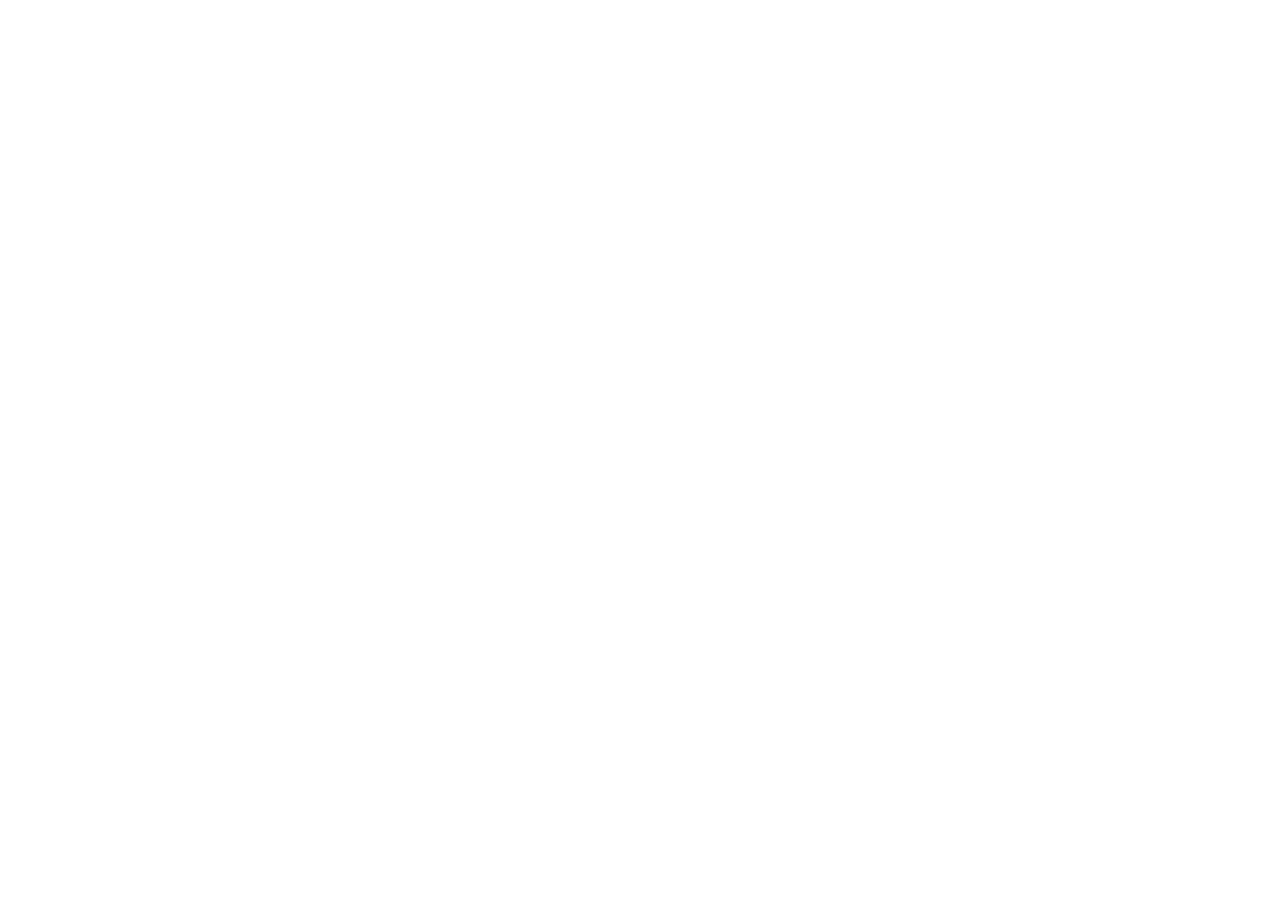
==== about.html @ 09598fe3 "big cleanup changes" ====
<!DOCTYPE html>
<html lang="en" dir="ltr">

<head>
  <meta charset="utf-8">
  <meta name="viewport" content="width=device-width, initial-scale=1.0">
  <meta name="format-detection" content="telephone=no">
  <link href="master.css" rel="stylesheet">
  <script src="https://cdnjs.cloudflare.com/ajax/libs/gsap/3.4.2/gsap.min.js"></script>
  <script src="https://cdnjs.cloudflare.com/ajax/libs/gsap/3.4.2/ScrollTrigger.min.js"></script>
  <script src="https://unpkg.com/@barba/core"></script>
  <script src="app.js" defer></script>
  <title>Excel Academy - About</title>
</head>

<body data-barba="wrapper">
  <header>
    <div id="header-content" class="content">
      <nav id="mobile-nav">
        <div id="mobile-nav-bg"></div>
        <div id="mobile-nav-links">
          <a target="_blank" href="https://www.excelacademyny.com/CDreg/OR_Login.html">
            <div>Parent Login</div>
          </a>
          <a href="index.html">
            <div>Home</div>
          </a>
          <a href="courses.html">
            <div>Courses</div>
          </a>
          <a target="_blank" href="https://www.excelacademyny.com/Calendar.html">
            <div>Calendar</div>
          </a>
          <a href="about.html">
            <div>About</div>
          </a>
          <a href="#contact">
            <div>Contact</div>
          </a>
        </div>
      </nav>
      <a href="index.html" id="logo"><img src="res/logo.svg" alt="Excel Academy logo"></a>
      <nav id="desktop-nav">
        <a class="link" href="index.html">
          <div>Home</div>
        </a>
        <a class="link" href="courses.html">
          <div>Courses</div>
        </a>
        <a class="link" target="_blank" href="https://www.excelacademyny.com/Calendar.html">Calendar</a>
        <a class="link" href="about.html">About</a>
        <a class="link" href="#contact">Contact</a>
        <a target="_blank" href="https://www.excelacademyny.com/CDreg/OR_Login.html" id="login" class="cta-btn">
          <div class="fill-wrapper">
            <div class="fill"></div>
          </div>
          <span class="upper">Parent Login</span>
          <span class="lower">Parent Login</span>
        </a>
      </nav>
      <div id="burger">
        <div id="bar1"></div>
        <div id="bar2"></div>
        <div id="bar3"></div>
      </div>
    </div>
  </header>
  <div class="barba-container" data-barba="container" data-barba-namespace="about">
    <main id="main-about">
      <section id="about">
        <div id="about-content" class="content">
          <h1>About</h1>
          <p>
            The Excel Academy of New York was founded by three parents who
            are passionate about education.
            <br><br>
            We are a modern, dynamic learning center conveniently located
            in Manhasset and Syosset, Long Island. We provide honest advice
            and realistic expectations for each of our students, giving them
            all the necessary tools to succeed. Through our work with current
            in-classroom teachers as well as feedback from students, our
            curriculum continuously adapts to meet and exceed the standards
            set by local school districts. Our teachers are passionate about
            their areas of study and are motivated to challenge students with
            higher-order thinking skills that will help them succeed in and
            beyond the classroom.
            <br><br>
            The staff at Excel Academy is
            here to serve you and help you match the programs offered with
            your children's needs and abilities.
          </p>
          <a href="index.html" class="cta-btn">
            <div class="fill-wrapper">
              <div class="fill"></div>
            </div>
            <span class="upper">Back to home</span>
            <span class="lower">Back to home</span>
          </a>
        </div>
      </section>
    </main>
    <footer>
      <section id="footer-links">
        <div id="footer-links-content" class="content">
          <a class="link" href="courses.html">Courses</a>
          <a class="link" href="#testimonials">Testimonials</a>
          <a class="link" href="#acceptances">Acceptances</a>
          <a class="link" target="_blank" href="https://www.excelacademyny.com/Calendar.html">Calendar</a>
          <a class="link" href="about.html">About</a>
          <a class="link" href="#contact">Contact</a>
        </div>
      </section>
      <section id="contact">
        <div id="contact-content" class="content">
          <div class="manhasset address">
            <p><span>Excel Academy - Manhasset<span></p>
            <p>1447 Northern Boulevard, 2F,<br>Manhasset, NY 11030</p>
          </div>
          <div class="manhasset number">
            <p><span>Tel</span>&nbsp;&nbsp;516-365-8870</p>
            <p><span>Fax</span>&nbsp;516-365-8873</p>
          </div>
          <div class="syosset address">
            <p><span>Excel Academy - Syosset/Jericho<span></p>
            <p>6801 Jericho Turnpike, Suite 210,<br>Syosset, NY 11791</p>
          </div>
          <div class="syosset number">
            <p><span>Tel</span>&nbsp;&nbsp;516-365-8870</p>
            <p><span>Fax</span>&nbsp;516-365-8873</p>
          </div>
          <div class="email">
            <p><span>learn@excelacademyny.com</span></p>
            <p><span>joy@excelacademyny.com</span></p>
            <p><span>michael@excelacademyny.com</span></p>
          </div>
          <div id="footer-logo-wrapper">
            <a href="index.html"><img src="res/logo.svg" alt="Excel Academy logo"></a>
          </div>
        </div>
      </section>
    </footer>
  </div>
</body>

</html>
---- master.css ----
@import url("https://fonts.googleapis.com/css2?family=Merriweather:wght@300;400&family=Raleway:wght@400;600&display=swap");
* {
  margin: 0;
  padding: 0;
  box-sizing: border-box;
}

body {
  /* undone in window.onload js code, so that content only shows
  after javascript has ran. this hides from the user
  the brief flicker in position and opacity that occurs
  before gsap.from() kicks in. */
  opacity: 0;
}

html, body {
  width: 100%;
  height: 100%;
  min-width: 100%;
  min-height: 100%;
  scroll-behavior: smooth;
}

body.mobile-nav-open {
  overflow: hidden;
}

.content {
  width: 80%;
  margin: auto;
  padding: 120px 0;
  max-width: 1000px;
}

.barba-container {
  overflow-x: hidden;
  position: absolute;
  top: 0;
  left: 0;
  width: 100%;
  height: 100%;
  display: flex;
  flex-direction: column;
}
.barba-container main {
  flex-grow: 1;
  display: flex !important;
  flex-direction: column;
}
.barba-container main section, .barba-container main .content {
  display: flex;
  flex-direction: column;
  justify-content: center;
  align-items: center;
  flex-grow: 1;
}

a {
  text-decoration: none;
  color: inherit;
  white-space: nowrap;
}

.cta-group {
  display: flex;
  flex-direction: column;
  align-items: center;
  font-family: "Raleway", sans-serif;
}
.cta-group .enroll-dropdown {
  z-index: 2;
  position: relative;
  /* this special case repeats the .cta-btn:hover code so that the
     enroll button stays filled when hovering dropdown items */
}
.cta-group .enroll-dropdown .location-list {
  position: absolute;
  height: 0;
  overflow: hidden;
  transition: height 100ms ease-out;
}
.cta-group .enroll-dropdown .location {
  color: black;
  background: white;
}
.cta-group .enroll-dropdown .location span {
  margin-left: 12px;
}
.cta-group .enroll-dropdown .location .lower {
  color: white;
}
.cta-group .enroll-dropdown .location.cta-btn {
  justify-content: flex-start;
}
.cta-group .enroll-dropdown.enroll-dropdown-open .location-list {
  height: 350%;
}
.cta-group .enroll-dropdown.enroll-dropdown-open .cta-enroll .fill {
  width: 180%;
  opacity: 1;
}
.cta-group .enroll-dropdown.enroll-dropdown-open .cta-enroll .upper {
  transform: translate(0, -100%);
  opacity: 0;
}
.cta-group .enroll-dropdown.enroll-dropdown-open .cta-enroll .lower {
  transform: translate(0, 0);
  opacity: 1;
}
.cta-group .cta-enroll {
  background: #00B8F2;
  color: white;
}
.cta-group .cta-explore {
  z-index: 1;
  margin-top: 20px;
  display: block;
  font-family: "Raleway", sans-serif;
  color: #00B8F2;
}

.cta-btn {
  position: relative;
  cursor: pointer;
  display: flex;
  user-select: none;
  text-align: center;
  justify-content: center;
  font-family: "Raleway", sans-serif;
  font-size: 16px !important;
  color: white;
  padding: 12px 20px;
}
.cta-btn .fill-wrapper {
  z-index: 0 !important;
  position: absolute;
  top: 0;
  left: 0;
  width: 100%;
  height: 100%;
  overflow: hidden;
}
.cta-btn .fill-wrapper .fill {
  position: absolute;
  left: 50%;
  top: 50%;
  transform: translate(-50%, -50%);
  height: 250%;
  background: #272727;
  width: 0;
  opacity: 0;
  will-change: width, opacity;
  transition: width 200ms ease-out, opacity 200ms ease-out;
}
.cta-btn span {
  display: block !important;
  z-index: 1 !important;
  will-change: transform, opacity;
  transition: transform 200ms ease-out, opacity 200ms ease-out;
}
.cta-btn .lower {
  position: absolute;
  transform: translate(0, 100%);
  opacity: 0;
}

.cta-btn:hover .fill {
  width: 180%;
  opacity: 1;
}
.cta-btn:hover .upper {
  transform: translate(0, -100%);
  opacity: 0;
}
.cta-btn:hover .lower {
  transform: translate(0, 0);
  opacity: 1;
}

.link {
  position: relative;
  font-family: "Raleway", sans-serif;
  font-weight: lighter !important;
}
.link::after {
  position: absolute;
  display: block;
  content: "";
  height: 1px;
  width: 100%;
  background: black;
  margin-top: 2px;
  transform: scaleX(0);
  transform-origin: left;
  opacity: 0;
  will-change: transform, opacity;
  transition: transform 200ms ease-out, opacity 200ms linear;
}

.link:hover::after {
  transform: scaleX(1);
  opacity: 1;
}

h1 {
  font-family: "Raleway", sans-serif;
  font-size: clamp(32px, 5vw, 40px);
  font-weight: bolder;
}

h2 {
  font-family: "Raleway", sans-serif;
  font-weight: lighter;
  font-size: 32px;
}

h3 {
  font-family: "Raleway", sans-serif;
  font-weight: lighter;
  font-size: 28px;
}

p {
  font-family: "Merriweather", serif;
  font-weight: lighter;
  font-size: 16px;
  line-height: 150%;
}

.subtitle {
  font-size: 14px;
  opacity: 0.8;
}

.huge {
  z-index: -1;
  user-select: none;
  position: absolute;
  font-size: 200px;
  top: 0;
  left: 0;
  transform: translateY(-40px);
  opacity: 0.015;
  white-space: nowrap;
}

header {
  position: fixed;
  z-index: 99;
  width: 100%;
  background: #272727;
}
header #header-content {
  width: 80%;
  max-width: 1800px;
  padding: 15px 0 !important;
  display: flex;
  justify-content: space-between;
  align-items: center;
}
header #logo img {
  user-select: none;
  width: 80%;
}
header nav#desktop-nav {
  display: none;
}
header #login {
  display: none;
}
header #burger {
  z-index: 100;
  user-select: none;
  width: 25px;
  max-width: 30px;
  min-width: 25px;
  justify-self: flex-end;
  cursor: pointer;
}
header #burger div {
  display: block;
  background: white;
  width: 25px;
  height: 2px;
  will-change: transform;
}
header #burger div:nth-child(1) {
  transform: translate(0, -300%);
}
header #burger div:nth-child(3) {
  transform: translate(0, 300%);
}
header nav#mobile-nav {
  display: none;
  user-select: none;
  position: fixed;
  top: 0;
  left: 0;
  z-index: 99;
  width: 100%;
  height: 100%;
  min-width: 100%;
  min-height: 100%;
}
header nav#mobile-nav #mobile-nav-bg {
  opacity: 0;
  z-index: -1;
  position: absolute;
  width: 100%;
  height: 100%;
  min-width: 100%;
  min-height: 100%;
  background: #272727;
}
header nav#mobile-nav #mobile-nav-links {
  position: absolute;
  top: 50%;
  left: 50%;
  transform: translate(-50%, -50%);
  height: 60%;
  min-height: 350px;
  overflow: scroll;
  display: flex;
  flex-direction: column;
  justify-content: space-between;
  align-items: flex-end;
}
header nav#mobile-nav #mobile-nav-links a {
  position: relative;
  color: white;
  font-size: 50px;
  font-family: "Raleway", sans-serif;
  font-weight: lighter;
  overflow: hidden;
  height: max-content;
}
header nav#mobile-nav #mobile-nav-links a div {
  will-change: transform;
  transform: translate(0, 100%);
}

main {
  width: 100%;
  min-width: 100%;
  max-width: 100%;
}
main .leaves {
  display: none;
  user-select: none;
}

main#main-home section#home {
  max-height: 1000px;
  position: relative;
}
main#main-home section#home #home-content {
  padding-top: 180px;
}
main#main-home section#home #video-wrapper {
  z-index: -1;
  position: absolute;
  top: 0;
  left: 0;
  height: 100%;
  width: 100%;
  overflow: hidden;
}
main#main-home section#home #video-wrapper video {
  position: relative;
  min-height: 100%;
  min-width: 100%;
  transform: translate(-40%, 0);
}
main#main-home section#home #cta {
  display: flex;
  flex-direction: column;
  justify-content: center;
  align-items: flex-start;
  width: 100%;
  margin: auto;
  max-width: 500px;
}
main#main-home section#home #cta h1 {
  color: white;
  margin-bottom: 40px;
  will-change: transform, opacity;
}
main#main-home section#home #cta p {
  font-size: 15px;
  color: white;
  margin-bottom: 50px;
  max-width: 370px;
  will-change: transform, opacity;
}
main#main-home section#home #cta .cta-group {
  align-items: flex-start;
}
main#main-home section#home #cta .cta-group .cta-explore {
  margin-left: 18px;
}
main#main-home section#acceptances {
  position: relative;
  background-position: center;
  background-size: contain;
  background-repeat: no-repeat;
}
main#main-home section#acceptances #acceptances-content {
  display: flex;
  flex-direction: column;
  align-items: center;
  padding-bottom: 80px;
}
main#main-home section#acceptances h2, main#main-home section#acceptances p {
  text-align: center;
}
main#main-home section#acceptances #school-grid {
  margin-top: 50px;
  display: grid;
  grid-template-rows: repeat(4, 1fr);
  grid-template-columns: 1fr;
  width: 100%;
  max-width: 350px;
  height: 800px;
  justify-items: center;
  align-items: center;
}
main#main-home section#acceptances #school-grid .school {
  display: flex;
  width: 80%;
  height: 80%;
  max-width: 350px;
  max-height: 150px;
  position: relative;
}
main#main-home section#acceptances #school-grid .school .front, main#main-home section#acceptances #school-grid .school .back {
  will-change: opacity, transform;
  position: absolute;
  width: 100%;
  height: 100%;
}
main#main-home section#acceptances #school-grid .school .front {
  transform: translate(5px, 5px);
  color: white;
  text-align: center;
  display: flex;
  flex-direction: column;
  justify-content: center;
}
main#main-home section#acceptances #school-grid .school .front .school-name {
  font-family: "Merriweather", serif;
  font-size: 20px;
}
main#main-home section#acceptances #school-grid .school .front .school-count {
  font-family: "Raleway", sans-serif;
  font-size: 40px;
  margin: 5px 0;
}
main#main-home section#acceptances #school-grid .school .front p {
  font-size: 12px;
}
main#main-home section#acceptances #school-grid .school .back {
  transform: translate(-5px, -5px);
}
main#main-home section#acceptances #school-grid .school:nth-child(1) .front {
  background: #A51C30;
}
main#main-home section#acceptances #school-grid .school:nth-child(1) .back {
  border: 2px solid #A51C30;
}
main#main-home section#acceptances #school-grid .school:nth-child(2) .front {
  background: #8BB3DA;
}
main#main-home section#acceptances #school-grid .school:nth-child(2) .back {
  border: 2px solid #8BB3DA;
}
main#main-home section#acceptances #school-grid .school:nth-child(3) .front {
  background: #B31B1B;
}
main#main-home section#acceptances #school-grid .school:nth-child(3) .back {
  border: 2px solid #B31B1B;
}
main#main-home section#acceptances #school-grid .school:nth-child(4) .front {
  background: #54301A;
}
main#main-home section#acceptances #school-grid .school:nth-child(4) .back {
  border: 2px solid #54301A;
}
main#main-home section#acceptances #school-grid .school:nth-child(5) .front {
  background: #B00836;
}
main#main-home section#acceptances #school-grid .school:nth-child(5) .back {
  border: 2px solid #B00836;
}
main#main-home section#acceptances #school-grid .school:nth-child(6) .front {
  background: #00205B;
}
main#main-home section#acceptances #school-grid .school:nth-child(6) .back {
  border: 2px solid #00205B;
}
main#main-home section#acceptances #school-grid .school:nth-child(7) .front {
  background: #A80532;
}
main#main-home section#acceptances #school-grid .school:nth-child(7) .back {
  border: 2px solid #A80532;
}
main#main-home section#acceptances #school-grid .school:nth-child(8) .front {
  background: #00356B;
}
main#main-home section#acceptances #school-grid .school:nth-child(8) .back {
  border: 2px solid #00356B;
}
main#main-home section#acceptances #school-grid .school:nth-child(n+4):nth-child(-n+8) {
  display: none;
}
main#main-home section#acceptances #school-grid #cta-acceptances {
  padding: 20px 30px;
  background: #272727;
  border: 2px solid #272727;
}
main#main-home section#acceptances #school-grid #cta-acceptances #cap {
  position: absolute;
  top: 0;
  right: 0;
  transform: translate(55%, -45%);
  width: 45%;
}
main#main-home section#acceptances #school-grid #cta-acceptances #diploma {
  position: absolute;
  bottom: 0;
  left: 0;
  transform: translate(-35%, 30%);
  width: 50%;
}
main#main-home section#acceptances #school-grid #cta-acceptances .fill {
  background: white;
}
main#main-home section#acceptances #school-grid #cta-acceptances .lower {
  color: black;
}
main#main-home section#testimonials {
  position: relative;
  background: #145196;
}
main#main-home section#testimonials .huge {
  color: white;
  z-index: 0;
  opacity: 0.03;
  transform: translateY(0);
}
main#main-home section#testimonials #testimonials-content {
  display: flex;
  flex-direction: column;
  align-items: center;
}
main#main-home section#testimonials #testimonials-content #testimonials-title {
  z-index: 1;
  color: white;
  display: flex;
  flex-direction: column;
  align-items: center;
  margin-bottom: 50px;
}
main#main-home section#testimonials #testimonials-content .testimonials {
  display: flex;
  flex-direction: column;
}
main#main-home section#testimonials #testimonials-content .testimonials .testimonial-box {
  will-change: opacity;
  padding: 30px;
  margin-top: 30px;
  max-width: 375px;
}
main#main-home section#testimonials #testimonials-content .testimonials .testimonial-box .pfp-name {
  margin-bottom: 20px;
  font-size: 22px;
  text-align: center;
  font-family: "Raleway", sans-serif;
}
main#main-home section#testimonials #testimonials-content .testimonials .testimonial-box p {
  text-align: left;
}
main#main-home section#testimonials #testimonials-content .testimonials .testimonial-box:nth-child(odd) {
  background: #272727;
  color: white;
}
main#main-home section#testimonials #testimonials-content .testimonials .testimonial-box:nth-child(odd) p span {
  color: #00B8F2;
  font-weight: bold;
}
main#main-home section#testimonials #testimonials-content .testimonials .testimonial-box:nth-child(even) {
  color: black;
  background: white;
}
main#main-home section#testimonials #testimonials-content .testimonials .testimonial-box:nth-child(even) p span {
  color: #145196;
  font-weight: bold;
}
main#main-home section#testimonials #testimonials-content .testimonials p {
  text-align: center;
}
main#main-home section#testimonials #testimonials-content #cta-testimonials {
  padding: 20px 30px;
  margin-top: 80px;
  color: black;
  background: white;
}
main#main-home section#testimonials #testimonials-content #cta-testimonials #branch {
  position: absolute;
  width: 30%;
  top: 0;
  left: 0;
  transform: translate(-60%, 0);
}
main#main-home section#testimonials #testimonials-content #cta-testimonials #paper {
  position: absolute;
  width: 30%;
  bottom: 0;
  right: 0;
  transform: translate(55%, 40%);
}
main#main-home section#testimonials #testimonials-content #cta-testimonials .lower {
  color: white;
}
main#main-home section#ready {
  position: relative;
  background: #fff;
}
main#main-home section#ready img {
  display: none;
}
main#main-home section#ready #ready-content {
  text-align: center;
}
main#main-home section#ready #ready-content .title {
  position: relative;
}
main#main-home section#ready #ready-content .title #underline {
  content: "";
  display: block;
  position: absolute;
  width: 100%;
  transform-origin: left;
  transform: scaleX(0);
  height: 3px;
  background: black;
}
main#main-home section#ready #ready-content .cta-group {
  margin-top: 50px;
}
main#main-home section#ready #ready-content .cta-enroll {
  background: #145196;
}
main#main-home section#ready #ready-content .location {
  border: 1px solid black;
}
main#main-home section#ready #ready-content .cta-explore {
  color: #145196;
}
main#main-home section#ready #ready-content .link::after {
  background: #145196;
}

main#main-courses .content > div:nth-child(1) {
  margin-bottom: 120px;
}
main#main-courses .categories-container {
  display: flex;
  flex-direction: column;
}
main#main-courses .category {
  margin-bottom: 80px;
  width: fit-content;
}
main#main-courses .category-title {
  margin-bottom: 30px;
}
main#main-courses .category-title-text {
  font-weight: bolder;
}
main#main-courses li {
  list-style-type: none;
  margin-top: 20px;
  font-family: Merriweather, sans-serif;
  font-weight: lighter;
  font-size: 18px;
}
main#main-courses li a {
  text-decoration: underline;
}
main#main-courses section#courses-ready {
  position: relative;
  background: #145196;
}
main#main-courses section#courses-ready img {
  display: none;
}
main#main-courses section#courses-ready #ready-content {
  display: flex;
  text-align: center;
  padding-top: 180px;
}
main#main-courses section#courses-ready #ready-content .title {
  position: relative;
  color: white;
}
main#main-courses section#courses-ready #ready-content .title #underline {
  content: "";
  display: block;
  position: absolute;
  width: 100%;
  transform-origin: left;
  transform: scaleX(0);
  height: 3px;
  background: white;
}
main#main-courses section#courses-ready #ready-content .subtitle {
  margin-top: 10px;
}
main#main-courses section#courses-ready #ready-content .cta-group {
  margin-top: 50px;
}
main#main-courses section#courses-ready #ready-content .location {
  border: 1px solid black;
}
main#main-courses section#courses-ready #ready-content .cta-explore {
  color: #00B8F2;
}
main#main-courses section#courses-ready #ready-content .link::after {
  background: #00B8F2;
}
main#main-courses section#enrichment {
  background: white;
}
main#main-courses section#enrichment #enrichment-content {
  align-items: flex-start;
  color: #145196;
}
main#main-courses section#fundamentals {
  background: #145196;
  color: white;
}
main#main-courses section#fundamentals #fundamentals-content {
  align-items: flex-start;
}
main#main-courses section#fundamentals .cta-btn {
  margin-top: 80px;
  background: white;
}
main#main-courses section#fundamentals .fill {
  background: #272727;
}
main#main-courses section#fundamentals .upper {
  color: black;
}
main#main-courses section#fundamentals .lower {
  color: white;
}

main#main-about #about-content {
  width: 70%;
  max-width: 600px;
  padding-top: 180px;
  padding-bottom: 120px;
  display: flex;
  flex-direction: column;
  align-items: center;
}
main#main-about #about-content h1 {
  text-align: center;
  margin-bottom: 120px;
}
main#main-about #about-content .cta-btn {
  margin-top: 120px;
  background: #272727;
  border: 2px solid #272727;
}
main#main-about #about-content .cta-btn .fill {
  background: white;
}
main#main-about #about-content .lower {
  color: black;
}

footer section#footer-links {
  background: #073062;
  display: flex;
  justify-content: center;
}
footer section#footer-links #footer-links-content {
  padding: 20px 0;
  display: grid;
  grid-template-columns: repeat(3, 1fr);
  justify-items: center;
}
footer section#footer-links #footer-links-content .link {
  width: fit-content;
  font-size: 16px;
  margin: 10px auto;
  font-family: "Raleway", sans-serif;
  font-weight: lighter;
  color: white;
}
footer section#footer-links #footer-links-content .link::after {
  background: white;
}
footer section#contact {
  display: flex;
  justify-content: center;
  background: #032246;
}
footer section#contact #contact-content {
  padding: 40px 0;
  display: grid;
  grid-template-columns: 1fr;
  justify-items: center;
  grid-gap: 20px;
}
footer section#contact #contact-content > div {
  display: flex;
  flex-direction: column;
  align-items: center;
  width: fit-content;
}
footer section#contact #contact-content > div p {
  text-align: center;
  font-family: "Raleway", sans-serif;
  color: #b6b6b6;
}
footer section#contact #contact-content > div p span {
  color: #fff;
  font-weight: bolder;
}
footer section#contact #contact-content .number {
  margin-bottom: 50px;
}
footer section#contact #contact-content a {
  display: flex;
  justify-content: center;
  margin-top: 50px;
}

@media only screen and (min-width: 600px) {
  #main-courses #enrichment .content, #main-courses #fundamentals .content {
    align-items: center !important;
  }
  #main-courses .categories-container {
    display: grid !important;
    grid-template-columns: 1fr 1fr;
    grid-template-rows: 1fr 1fr;
    grid-auto-flow: column;
    grid-gap: 30px;
  }
}
@media only screen and (min-width: 768px) {
  main#main-home section#acceptances #school-grid {
    min-width: 650px;
    grid-template-rows: repeat(3, 1fr) !important;
    grid-template-columns: repeat(2, 1fr) !important;
  }
  main#main-home section#acceptances .school:nth-child(4) {
    display: block !important;
  }
  main#main-home section#acceptances .school:nth-child(5) {
    display: block !important;
  }
}
@media only screen and (min-width: 850px) {
  main#main-courses .categories-container {
    display: flex !important;
    flex-direction: row !important;
    justify-content: space-between;
    width: 100%;
  }
  main#main-courses .title, main#main-courses .subtitle {
    text-align: center;
  }
}
@media only screen and (min-width: 992px) {
  .leaves {
    display: block !important;
    z-index: 0;
    opacity: 0.7;
    width: 10%;
    position: absolute;
    height: 80%;
    left: 2%;
    top: 50%;
    transform: translate(0, -50%);
  }

  p {
    font-size: 16px;
  }

  h1 {
    white-space: nowrap;
    font-size: 40px !important;
  }

  .cta-group {
    flex-direction: row;
    align-items: center !important;
  }
  .cta-group .cta-explore {
    margin-top: 0;
    margin-left: 40px;
  }
  .cta-group .cta-explore::after {
    background: #00B8F2;
  }

  header #mobile-nav, header #burger {
    display: none;
  }
  header nav#desktop-nav {
    display: flex;
    align-items: center;
    justify-self: flex-end;
    width: fit-content;
  }
  header nav#desktop-nav .link {
    font-size: 16px;
    font-family: "Raleway", sans-serif;
    color: white;
    margin-right: 20px;
  }
  header nav#desktop-nav .link::after {
    background: white;
  }
  header #logo img {
    width: 90%;
  }
  header #login {
    display: flex;
    flex-direction: row;
    color: black;
    justify-content: center;
    justify-self: flex-end;
    align-items: center;
    background: #00B8F2;
    color: white;
    width: 100%;
    font-size: 100%;
    font-size: 20px;
  }
  header #login .fill {
    background: white;
  }
  header #login .lower {
    color: black;
  }

  main#main-home section#home {
    overflow: hidden;
    background: none;
    display: flex;
    align-items: center;
    height: 80vh;
  }
  main#main-home section#home #video-wrapper video {
    transform: translate(0, 0);
  }
  main#main-home section#home #home-content {
    display: grid;
    grid-template-columns: repeat(12, 1fr);
    grid-template-rows: 1fr;
    grid-column-gap: 12px;
    align-content: center;
  }
  main#main-home section#home #home-content #cta {
    grid-column: 1/7;
    align-items: flex-start;
    text-align: left;
  }
  main#main-home section#home #home-content #home-svg {
    display: block;
    margin: 0 !important;
    position: static;
    transform: translate(0, 10px);
    align-self: center;
    min-width: 350px;
    max-width: 450px;
    width: 100%;
    grid-column: 8/-1;
  }
  main#main-home section#home #home-content #home-svg #phone-svg {
    display: block;
    opacity: 0;
    width: 50%;
    max-width: 175px;
    min-width: 100px;
    z-index: -1;
    position: absolute;
    transform: translate(-40%, -10%);
    animation: phoneIn 800ms 300ms ease-out forwards;
  }
  main#main-home section#home #home-content #home-svg #reading-svg {
    display: block;
    opacity: 0;
    transform: translate(40%, 0);
    width: 100%;
    max-width: 350px;
    min-width: 200px;
    animation: readingIn 800ms 300ms ease-out forwards;
  }
  main#main-home section#acceptances #school-grid {
    min-width: 100%;
    grid-template-rows: repeat(3, 1fr) !important;
    grid-template-columns: repeat(3, 1fr) !important;
  }
  main#main-home section#acceptances #school-grid .school:nth-child(n+4):nth-child(-n+8) {
    display: block;
  }
  main#main-home section#testimonials .testimonials .testimonial-box {
    max-width: 600px !important;
  }
  main#main-home section#testimonials .testimonials .testimonial-box:nth-child(1) {
    transform: translate(-20%, 0);
  }
  main#main-home section#testimonials .testimonials .testimonial-box:nth-child(2) {
    transform: translate(0);
  }
  main#main-home section#testimonials .testimonials .testimonial-box:nth-child(3) {
    transform: translate(20%, 0);
  }
  main#main-home section#ready img {
    display: block !important;
    user-select: none;
    position: absolute;
    left: 20px;
    bottom: 20px;
    width: 25%;
    max-width: 350px;
  }

  footer section#footer-links #footer-links-content {
    max-width: 1000px;
    display: flex !important;
    justify-content: space-between;
    grid-gap: 20px;
  }
  footer section#footer-links #footer-links-content a {
    margin: 0 !important;
  }
  footer section#contact #contact-content {
    max-width: 1000px;
    grid-template-columns: repeat(3, 1fr) !important;
    grid-template-rows: repeat(2, 1fr) !important;
    grid-template-areas: "maddr saddr logo" "mnum  snum  email";
  }
  footer section#contact #contact-content p {
    text-align: left !important;
  }
  footer section#contact #contact-content .address, footer section#contact #contact-content .number {
    justify-self: flex-start;
  }
  footer section#contact #contact-content .address {
    align-self: flex-start;
  }
  footer section#contact #contact-content .number {
    margin-bottom: 0 !important;
    align-self: flex-end;
  }
  footer section#contact #contact-content .manhasset.address {
    grid-area: maddr;
  }
  footer section#contact #contact-content .manhasset.number {
    grid-area: mnum;
  }
  footer section#contact #contact-content .syosset.address {
    grid-area: saddr;
  }
  footer section#contact #contact-content .syosset.number {
    grid-area: snum;
  }
  footer section#contact #contact-content .email {
    grid-area: email;
    align-items: flex-end;
    align-self: flex-end;
    justify-self: flex-end;
  }
  footer section#contact #contact-content .email p:nth-child(2) {
    margin: 0;
  }
  footer section#contact #contact-content #footer-logo-wrapper {
    position: relative;
    grid-area: logo;
    width: 100%;
    height: 100%;
  }
  footer section#contact #contact-content #footer-logo-wrapper img {
    position: absolute;
    width: 100%;
    top: 0;
    right: 0;
  }
}

/*# sourceMappingURL=master.css.map */
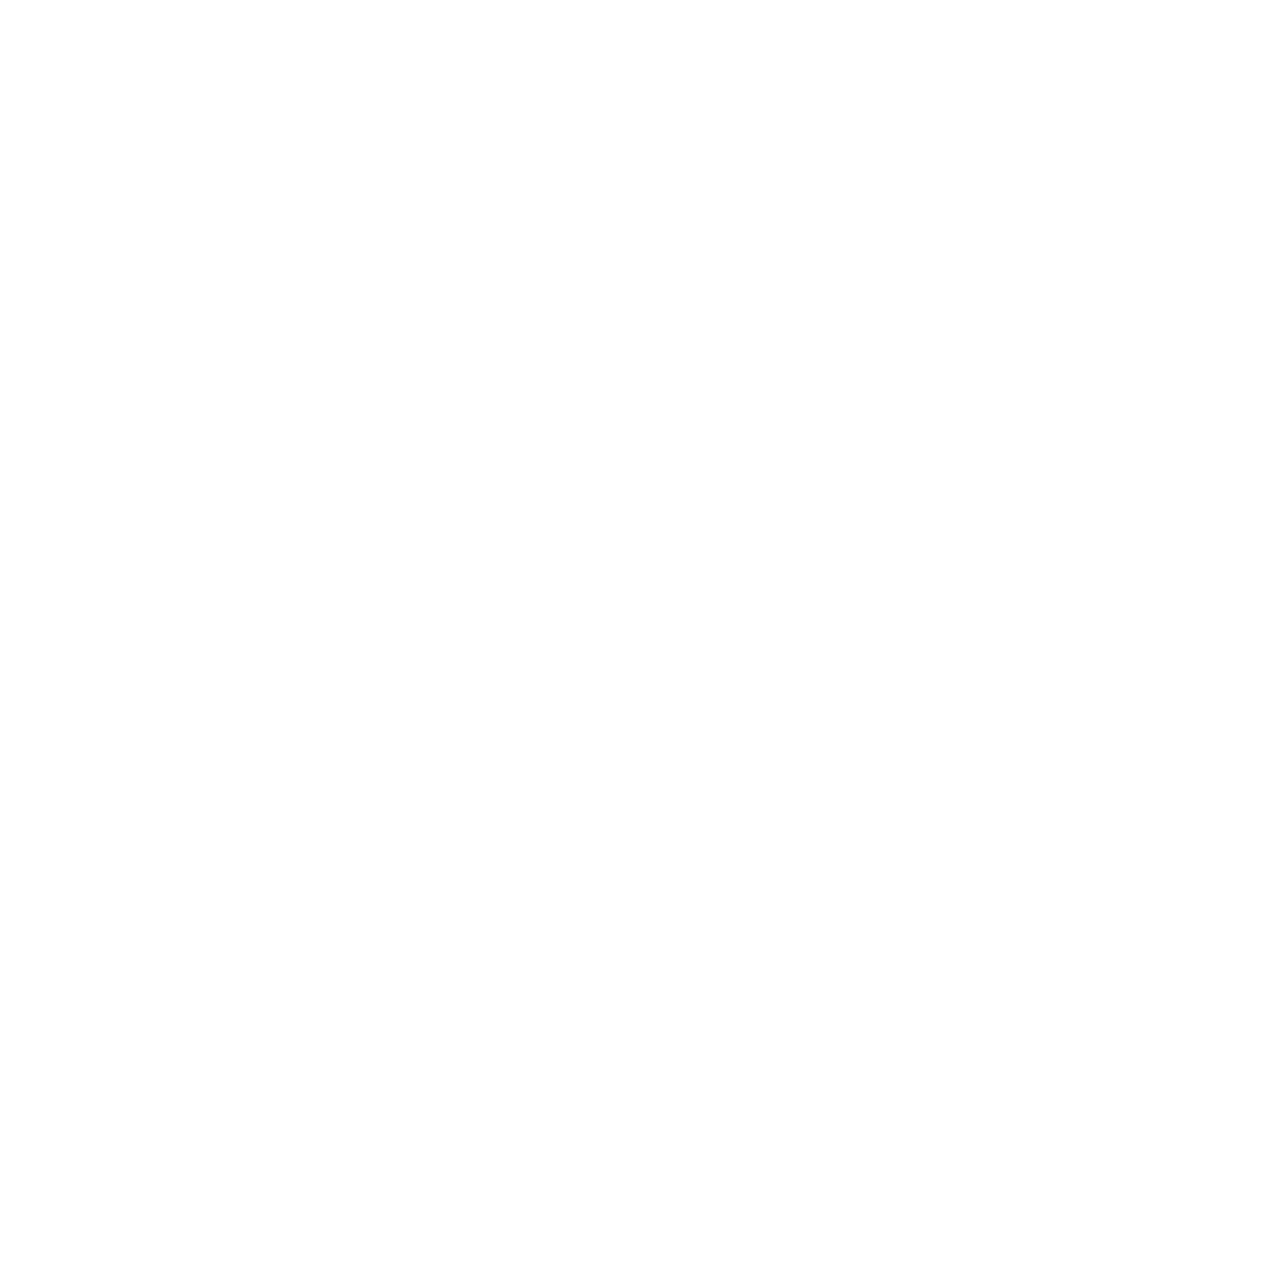
==== commit a75b8725: "style cleanup, favicon added" ====
--- a/about.html
+++ b/about.html
@@ -10,7 +10,7 @@
   <script src="https://cdnjs.cloudflare.com/ajax/libs/gsap/3.4.2/ScrollTrigger.min.js"></script>
   <script src="https://unpkg.com/@barba/core"></script>
   <script src="app.js" defer></script>
-  <title>Excel Academy - About</title>
+  <title>Excel Academy of NY - About</title>
 </head>
 
 <body data-barba="wrapper">
@@ -69,7 +69,7 @@
     <main id="main-about">
       <section id="about">
         <div id="about-content" class="content">
-          <h1>About</h1>
+          <h2>About</h2>
           <p>
             The Excel Academy of New York was founded by three parents who
             are passionate about education.
@@ -93,8 +93,8 @@
             <div class="fill-wrapper">
               <div class="fill"></div>
             </div>
-            <span class="upper">Back to home</span>
-            <span class="lower">Back to home</span>
+            <span class="upper">Back home</span>
+            <span class="lower">Back home</span>
           </a>
         </div>
       </section>
--- a/master.css
+++ b/master.css
@@ -1,4 +1,4 @@
-@import url("https://fonts.googleapis.com/css2?family=Merriweather:wght@300;400&family=Raleway:wght@400;600&display=swap");
+@import url("https://fonts.googleapis.com/css2?family=Merriweather:wght@300;400&family=Roboto:wght@300;400&display=swap");
 * {
   margin: 0;
   padding: 0;
@@ -6,10 +6,7 @@
 }
 
 body {
-  /* undone in window.onload js code, so that content only shows
-  after javascript has ran. this hides from the user
-  the brief flicker in position and opacity that occurs
-  before gsap.from() kicks in. */
+  /* Undone by JS */
   opacity: 0;
 }
 
@@ -33,7 +30,6 @@
 }
 
 .barba-container {
-  overflow-x: hidden;
   position: absolute;
   top: 0;
   left: 0;
@@ -65,7 +61,7 @@
   display: flex;
   flex-direction: column;
   align-items: center;
-  font-family: "Raleway", sans-serif;
+  font-family: "Merriweather", serif;
 }
 .cta-group .enroll-dropdown {
   z-index: 2;
@@ -113,9 +109,10 @@
 }
 .cta-group .cta-explore {
   z-index: 1;
-  margin-top: 20px;
+  margin-top: 30px;
   display: block;
-  font-family: "Raleway", sans-serif;
+  font-family: "Roboto", sans-serif;
+  font-weight: normal !important;
   color: #00B8F2;
 }
 
@@ -126,7 +123,7 @@
   user-select: none;
   text-align: center;
   justify-content: center;
-  font-family: "Raleway", sans-serif;
+  font-family: "Roboto", sans-serif;
   font-size: 16px !important;
   color: white;
   padding: 12px 20px;
@@ -179,8 +176,7 @@
 
 .link {
   position: relative;
-  font-family: "Raleway", sans-serif;
-  font-weight: lighter !important;
+  font-family: "Roboto", sans-serif;
 }
 .link::after {
   position: absolute;
@@ -203,27 +199,26 @@
 }
 
 h1 {
-  font-family: "Raleway", sans-serif;
-  font-size: clamp(32px, 5vw, 40px);
-  font-weight: bolder;
+  font-family: "Merriweather", serif;
+  font-size: clamp(30px, 5vw, 50px);
+  font-weight: lighter;
 }
 
 h2 {
-  font-family: "Raleway", sans-serif;
+  font-family: "Merriweather", serif;
   font-weight: lighter;
   font-size: 32px;
 }
 
 h3 {
-  font-family: "Raleway", sans-serif;
+  font-family: "Merriweather", serif;
   font-weight: lighter;
   font-size: 28px;
 }
 
 p {
-  font-family: "Merriweather", serif;
-  font-weight: lighter;
-  font-size: 16px;
+  font-family: "Roboto", sans-serif;
+  font-size: 18px;
   line-height: 150%;
 }
 
@@ -329,7 +324,7 @@
   position: relative;
   color: white;
   font-size: 50px;
-  font-family: "Raleway", sans-serif;
+  font-family: "Roboto", sans-serif;
   font-weight: lighter;
   overflow: hidden;
   height: max-content;
@@ -350,8 +345,8 @@
 }
 
 main#main-home section#home {
-  max-height: 1000px;
-  position: relative;
+  position: relative;
+  height: clamp(650px, 90vh, 850px);
 }
 main#main-home section#home #home-content {
   padding-top: 180px;
@@ -375,30 +370,22 @@
   display: flex;
   flex-direction: column;
   justify-content: center;
-  align-items: flex-start;
+  align-items: center;
   width: 100%;
   margin: auto;
   max-width: 500px;
 }
-main#main-home section#home #cta h1 {
-  color: white;
+main#main-home section#home #cta h1, main#main-home section#home #cta p {
+  text-align: center;
+  color: white;
+  will-change: transform, opacity;
   margin-bottom: 40px;
-  will-change: transform, opacity;
 }
 main#main-home section#home #cta p {
-  font-size: 15px;
-  color: white;
-  margin-bottom: 50px;
-  max-width: 370px;
-  will-change: transform, opacity;
-}
-main#main-home section#home #cta .cta-group {
-  align-items: flex-start;
-}
-main#main-home section#home #cta .cta-group .cta-explore {
-  margin-left: 18px;
+  margin-bottom: 80px;
 }
 main#main-home section#acceptances {
+  overflow-x: hidden;
   position: relative;
   background-position: center;
   background-size: contain;
@@ -447,11 +434,11 @@
   justify-content: center;
 }
 main#main-home section#acceptances #school-grid .school .front .school-name {
+  font-family: "Roboto", sans-serif;
+  font-size: 20px;
+}
+main#main-home section#acceptances #school-grid .school .front .school-count {
   font-family: "Merriweather", serif;
-  font-size: 20px;
-}
-main#main-home section#acceptances #school-grid .school .front .school-count {
-  font-family: "Raleway", sans-serif;
   font-size: 40px;
   margin: 5px 0;
 }
@@ -538,6 +525,7 @@
   color: black;
 }
 main#main-home section#testimonials {
+  overflow-x: hidden;
   position: relative;
   background: #145196;
 }
@@ -574,7 +562,7 @@
   margin-bottom: 20px;
   font-size: 22px;
   text-align: center;
-  font-family: "Raleway", sans-serif;
+  font-family: "Merriweather", serif;
 }
 main#main-home section#testimonials #testimonials-content .testimonials .testimonial-box p {
   text-align: left;
@@ -660,10 +648,8 @@
   background: #145196;
 }
 
-main#main-courses .content > div:nth-child(1) {
-  margin-bottom: 120px;
-}
 main#main-courses .categories-container {
+  margin-top: 120px;
   display: flex;
   flex-direction: column;
 }
@@ -673,27 +659,18 @@
 }
 main#main-courses .category-title {
   margin-bottom: 30px;
-}
-main#main-courses .category-title-text {
-  font-weight: bolder;
+  text-decoration: underline;
 }
 main#main-courses li {
   list-style-type: none;
   margin-top: 20px;
-  font-family: Merriweather, sans-serif;
-  font-weight: lighter;
+  font-family: "Roboto", sans-serif;
   font-size: 18px;
 }
-main#main-courses li a {
-  text-decoration: underline;
-}
 main#main-courses section#courses-ready {
   position: relative;
   background: #145196;
 }
-main#main-courses section#courses-ready img {
-  display: none;
-}
 main#main-courses section#courses-ready #ready-content {
   display: flex;
   text-align: center;
@@ -701,7 +678,9 @@
 }
 main#main-courses section#courses-ready #ready-content .title {
   position: relative;
-  color: white;
+}
+main#main-courses section#courses-ready #ready-content .title h2, main#main-courses section#courses-ready #ready-content .title p {
+  color: white !important;
 }
 main#main-courses section#courses-ready #ready-content .title #underline {
   content: "";
@@ -732,15 +711,11 @@
   background: white;
 }
 main#main-courses section#enrichment #enrichment-content {
-  align-items: flex-start;
   color: #145196;
 }
 main#main-courses section#fundamentals {
   background: #145196;
   color: white;
-}
-main#main-courses section#fundamentals #fundamentals-content {
-  align-items: flex-start;
 }
 main#main-courses section#fundamentals .cta-btn {
   margin-top: 80px;
@@ -754,6 +729,15 @@
 }
 main#main-courses section#fundamentals .lower {
   color: white;
+}
+main#main-courses .category {
+  text-align: center;
+}
+main#main-courses .title {
+  text-align: center;
+}
+main#main-courses .categories-container {
+  align-items: center;
 }
 
 main#main-about #about-content {
@@ -765,12 +749,12 @@
   flex-direction: column;
   align-items: center;
 }
-main#main-about #about-content h1 {
-  text-align: center;
-  margin-bottom: 120px;
+main#main-about #about-content h2 {
+  text-align: center;
+  margin-bottom: 80px;
 }
 main#main-about #about-content .cta-btn {
-  margin-top: 120px;
+  margin-top: 80px;
   background: #272727;
   border: 2px solid #272727;
 }
@@ -796,8 +780,6 @@
   width: fit-content;
   font-size: 16px;
   margin: 10px auto;
-  font-family: "Raleway", sans-serif;
-  font-weight: lighter;
   color: white;
 }
 footer section#footer-links #footer-links-content .link::after {
@@ -823,7 +805,6 @@
 }
 footer section#contact #contact-content > div p {
   text-align: center;
-  font-family: "Raleway", sans-serif;
   color: #b6b6b6;
 }
 footer section#contact #contact-content > div p span {
@@ -843,12 +824,17 @@
   #main-courses #enrichment .content, #main-courses #fundamentals .content {
     align-items: center !important;
   }
+  #main-courses .category {
+    text-align: left !important;
+  }
   #main-courses .categories-container {
     display: grid !important;
+    align-items: flex-start !important;
     grid-template-columns: 1fr 1fr;
     grid-template-rows: 1fr 1fr;
     grid-auto-flow: column;
-    grid-gap: 30px;
+    grid-row-gap: 10px;
+    grid-column-gap: 50px;
   }
 }
 @media only screen and (min-width: 768px) {
@@ -888,13 +874,8 @@
     transform: translate(0, -50%);
   }
 
-  p {
-    font-size: 16px;
-  }
-
   h1 {
     white-space: nowrap;
-    font-size: 40px !important;
   }
 
   .cta-group {
@@ -903,7 +884,7 @@
   }
   .cta-group .cta-explore {
     margin-top: 0;
-    margin-left: 40px;
+    margin-left: 40px !important;
   }
   .cta-group .cta-explore::after {
     background: #00B8F2;
@@ -920,7 +901,6 @@
   }
   header nav#desktop-nav .link {
     font-size: 16px;
-    font-family: "Raleway", sans-serif;
     color: white;
     margin-right: 20px;
   }
@@ -955,7 +935,6 @@
     background: none;
     display: flex;
     align-items: center;
-    height: 80vh;
   }
   main#main-home section#home #video-wrapper video {
     transform: translate(0, 0);
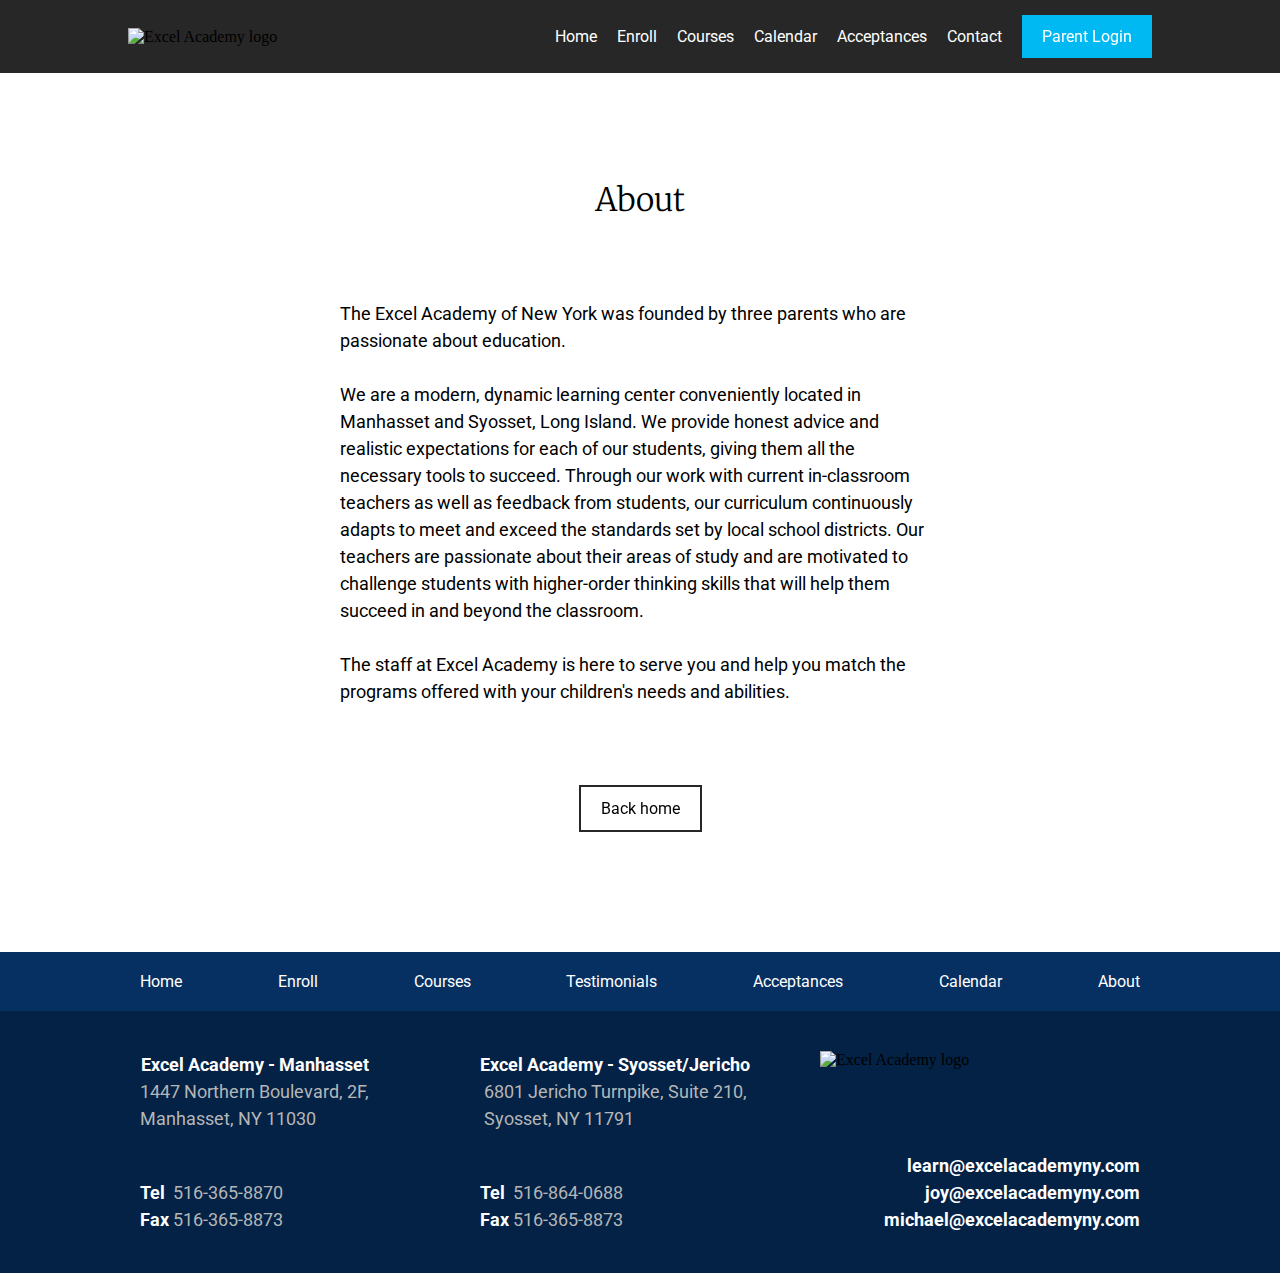
==== commit 93e600c7: "Moved header and footer to JS. Moved enrollment to separate page." ====
--- a/about.html
+++ b/about.html
@@ -5,67 +5,16 @@
   <meta charset="utf-8">
   <meta name="viewport" content="width=device-width, initial-scale=1.0">
   <meta name="format-detection" content="telephone=no">
-  <link href="master.css" rel="stylesheet">
+  <link rel="shortcut icon" type="image/x-icon" href="favicon.ico">
+  <link href="master.css?v=1" rel="stylesheet">
   <script src="https://cdnjs.cloudflare.com/ajax/libs/gsap/3.4.2/gsap.min.js"></script>
   <script src="https://cdnjs.cloudflare.com/ajax/libs/gsap/3.4.2/ScrollTrigger.min.js"></script>
-  <script src="https://unpkg.com/@barba/core"></script>
-  <script src="app.js" defer></script>
+  <script src="app.js?v=1" defer></script>
   <title>Excel Academy of NY - About</title>
 </head>
 
-<body data-barba="wrapper">
-  <header>
-    <div id="header-content" class="content">
-      <nav id="mobile-nav">
-        <div id="mobile-nav-bg"></div>
-        <div id="mobile-nav-links">
-          <a target="_blank" href="https://www.excelacademyny.com/CDreg/OR_Login.html">
-            <div>Parent Login</div>
-          </a>
-          <a href="index.html">
-            <div>Home</div>
-          </a>
-          <a href="courses.html">
-            <div>Courses</div>
-          </a>
-          <a target="_blank" href="https://www.excelacademyny.com/Calendar.html">
-            <div>Calendar</div>
-          </a>
-          <a href="about.html">
-            <div>About</div>
-          </a>
-          <a href="#contact">
-            <div>Contact</div>
-          </a>
-        </div>
-      </nav>
-      <a href="index.html" id="logo"><img src="res/logo.svg" alt="Excel Academy logo"></a>
-      <nav id="desktop-nav">
-        <a class="link" href="index.html">
-          <div>Home</div>
-        </a>
-        <a class="link" href="courses.html">
-          <div>Courses</div>
-        </a>
-        <a class="link" target="_blank" href="https://www.excelacademyny.com/Calendar.html">Calendar</a>
-        <a class="link" href="about.html">About</a>
-        <a class="link" href="#contact">Contact</a>
-        <a target="_blank" href="https://www.excelacademyny.com/CDreg/OR_Login.html" id="login" class="cta-btn">
-          <div class="fill-wrapper">
-            <div class="fill"></div>
-          </div>
-          <span class="upper">Parent Login</span>
-          <span class="lower">Parent Login</span>
-        </a>
-      </nav>
-      <div id="burger">
-        <div id="bar1"></div>
-        <div id="bar2"></div>
-        <div id="bar3"></div>
-      </div>
-    </div>
-  </header>
-  <div class="barba-container" data-barba="container" data-barba-namespace="about">
+<body>
+  <div class="stretch-wrapper">
     <main id="main-about">
       <section id="about">
         <div id="about-content" class="content">
@@ -99,46 +48,6 @@
         </div>
       </section>
     </main>
-    <footer>
-      <section id="footer-links">
-        <div id="footer-links-content" class="content">
-          <a class="link" href="courses.html">Courses</a>
-          <a class="link" href="#testimonials">Testimonials</a>
-          <a class="link" href="#acceptances">Acceptances</a>
-          <a class="link" target="_blank" href="https://www.excelacademyny.com/Calendar.html">Calendar</a>
-          <a class="link" href="about.html">About</a>
-          <a class="link" href="#contact">Contact</a>
-        </div>
-      </section>
-      <section id="contact">
-        <div id="contact-content" class="content">
-          <div class="manhasset address">
-            <p><span>Excel Academy - Manhasset<span></p>
-            <p>1447 Northern Boulevard, 2F,<br>Manhasset, NY 11030</p>
-          </div>
-          <div class="manhasset number">
-            <p><span>Tel</span>&nbsp;&nbsp;516-365-8870</p>
-            <p><span>Fax</span>&nbsp;516-365-8873</p>
-          </div>
-          <div class="syosset address">
-            <p><span>Excel Academy - Syosset/Jericho<span></p>
-            <p>6801 Jericho Turnpike, Suite 210,<br>Syosset, NY 11791</p>
-          </div>
-          <div class="syosset number">
-            <p><span>Tel</span>&nbsp;&nbsp;516-365-8870</p>
-            <p><span>Fax</span>&nbsp;516-365-8873</p>
-          </div>
-          <div class="email">
-            <p><span>learn@excelacademyny.com</span></p>
-            <p><span>joy@excelacademyny.com</span></p>
-            <p><span>michael@excelacademyny.com</span></p>
-          </div>
-          <div id="footer-logo-wrapper">
-            <a href="index.html"><img src="res/logo.svg" alt="Excel Academy logo"></a>
-          </div>
-        </div>
-      </section>
-    </footer>
   </div>
 </body>
 
--- a/master.css
+++ b/master.css
@@ -18,6 +18,10 @@
   scroll-behavior: smooth;
 }
 
+body {
+  height: 100%;
+}
+
 body.mobile-nav-open {
   overflow: hidden;
 }
@@ -29,26 +33,20 @@
   max-width: 1000px;
 }
 
-.barba-container {
+.stretch-wrapper {
   position: absolute;
   top: 0;
   left: 0;
   width: 100%;
   height: 100%;
-  display: flex;
-  flex-direction: column;
-}
-.barba-container main {
-  flex-grow: 1;
-  display: flex !important;
-  flex-direction: column;
-}
-.barba-container main section, .barba-container main .content {
+  display: grid;
+  grid-template-rows: 1fr auto;
+}
+.stretch-wrapper main section, .stretch-wrapper main .content {
   display: flex;
   flex-direction: column;
   justify-content: center;
   align-items: center;
-  flex-grow: 1;
 }
 
 a {
@@ -63,47 +61,9 @@
   align-items: center;
   font-family: "Merriweather", serif;
 }
-.cta-group .enroll-dropdown {
+.cta-group .cta-enroll {
   z-index: 2;
   position: relative;
-  /* this special case repeats the .cta-btn:hover code so that the
-     enroll button stays filled when hovering dropdown items */
-}
-.cta-group .enroll-dropdown .location-list {
-  position: absolute;
-  height: 0;
-  overflow: hidden;
-  transition: height 100ms ease-out;
-}
-.cta-group .enroll-dropdown .location {
-  color: black;
-  background: white;
-}
-.cta-group .enroll-dropdown .location span {
-  margin-left: 12px;
-}
-.cta-group .enroll-dropdown .location .lower {
-  color: white;
-}
-.cta-group .enroll-dropdown .location.cta-btn {
-  justify-content: flex-start;
-}
-.cta-group .enroll-dropdown.enroll-dropdown-open .location-list {
-  height: 350%;
-}
-.cta-group .enroll-dropdown.enroll-dropdown-open .cta-enroll .fill {
-  width: 180%;
-  opacity: 1;
-}
-.cta-group .enroll-dropdown.enroll-dropdown-open .cta-enroll .upper {
-  transform: translate(0, -100%);
-  opacity: 0;
-}
-.cta-group .enroll-dropdown.enroll-dropdown-open .cta-enroll .lower {
-  transform: translate(0, 0);
-  opacity: 1;
-}
-.cta-group .cta-enroll {
   background: #00B8F2;
   color: white;
 }
@@ -182,25 +142,26 @@
   position: absolute;
   display: block;
   content: "";
-  height: 1px;
+  height: 2px;
   width: 100%;
   background: black;
-  margin-top: 2px;
+  margin-top: 0px;
   transform: scaleX(0);
-  transform-origin: left;
+  transform-origin: right;
   opacity: 0;
   will-change: transform, opacity;
   transition: transform 200ms ease-out, opacity 200ms linear;
 }
 
 .link:hover::after {
+  opacity: 1;
+  transform-origin: left;
   transform: scaleX(1);
-  opacity: 1;
 }
 
 h1 {
   font-family: "Merriweather", serif;
-  font-size: clamp(30px, 5vw, 50px);
+  font-size: clamp(40px, 5vw, 50px);
   font-weight: lighter;
 }
 
@@ -245,7 +206,7 @@
   width: 100%;
   background: #272727;
 }
-header #header-content {
+header .content {
   width: 80%;
   max-width: 1800px;
   padding: 15px 0 !important;
@@ -348,7 +309,7 @@
   position: relative;
   height: clamp(650px, 90vh, 850px);
 }
-main#main-home section#home #home-content {
+main#main-home section#home .content {
   padding-top: 180px;
 }
 main#main-home section#home #video-wrapper {
@@ -379,10 +340,11 @@
   text-align: center;
   color: white;
   will-change: transform, opacity;
-  margin-bottom: 40px;
-}
-main#main-home section#home #cta p {
-  margin-bottom: 80px;
+  margin-bottom: 60px;
+}
+main#main-home section#home #cta .virtualnotice {
+  color: #00B8F2;
+  font-weight: bolder;
 }
 main#main-home section#acceptances {
   overflow-x: hidden;
@@ -391,7 +353,7 @@
   background-size: contain;
   background-repeat: no-repeat;
 }
-main#main-home section#acceptances #acceptances-content {
+main#main-home section#acceptances .content {
   display: flex;
   flex-direction: column;
   align-items: center;
@@ -535,12 +497,12 @@
   opacity: 0.03;
   transform: translateY(0);
 }
-main#main-home section#testimonials #testimonials-content {
-  display: flex;
-  flex-direction: column;
-  align-items: center;
-}
-main#main-home section#testimonials #testimonials-content #testimonials-title {
+main#main-home section#testimonials .content {
+  display: flex;
+  flex-direction: column;
+  align-items: center;
+}
+main#main-home section#testimonials .content #testimonials-title {
   z-index: 1;
   color: white;
   display: flex;
@@ -548,65 +510,65 @@
   align-items: center;
   margin-bottom: 50px;
 }
-main#main-home section#testimonials #testimonials-content .testimonials {
-  display: flex;
-  flex-direction: column;
-}
-main#main-home section#testimonials #testimonials-content .testimonials .testimonial-box {
+main#main-home section#testimonials .content .testimonials {
+  display: flex;
+  flex-direction: column;
+}
+main#main-home section#testimonials .content .testimonials .testimonial-box {
   will-change: opacity;
   padding: 30px;
   margin-top: 30px;
   max-width: 375px;
 }
-main#main-home section#testimonials #testimonials-content .testimonials .testimonial-box .pfp-name {
+main#main-home section#testimonials .content .testimonials .testimonial-box .pfp-name {
   margin-bottom: 20px;
-  font-size: 22px;
-  text-align: center;
-  font-family: "Merriweather", serif;
-}
-main#main-home section#testimonials #testimonials-content .testimonials .testimonial-box p {
+  font-size: 20px;
+  text-align: center;
+  font-family: "Roboto", sans-serif;
+}
+main#main-home section#testimonials .content .testimonials .testimonial-box p {
   text-align: left;
 }
-main#main-home section#testimonials #testimonials-content .testimonials .testimonial-box:nth-child(odd) {
+main#main-home section#testimonials .content .testimonials .testimonial-box:nth-child(odd) {
   background: #272727;
   color: white;
 }
-main#main-home section#testimonials #testimonials-content .testimonials .testimonial-box:nth-child(odd) p span {
+main#main-home section#testimonials .content .testimonials .testimonial-box:nth-child(odd) p span {
   color: #00B8F2;
   font-weight: bold;
 }
-main#main-home section#testimonials #testimonials-content .testimonials .testimonial-box:nth-child(even) {
+main#main-home section#testimonials .content .testimonials .testimonial-box:nth-child(even) {
   color: black;
   background: white;
 }
-main#main-home section#testimonials #testimonials-content .testimonials .testimonial-box:nth-child(even) p span {
+main#main-home section#testimonials .content .testimonials .testimonial-box:nth-child(even) p span {
   color: #145196;
   font-weight: bold;
 }
-main#main-home section#testimonials #testimonials-content .testimonials p {
-  text-align: center;
-}
-main#main-home section#testimonials #testimonials-content #cta-testimonials {
+main#main-home section#testimonials .content .testimonials p {
+  text-align: center;
+}
+main#main-home section#testimonials .content #cta-testimonials {
   padding: 20px 30px;
   margin-top: 80px;
   color: black;
   background: white;
 }
-main#main-home section#testimonials #testimonials-content #cta-testimonials #branch {
+main#main-home section#testimonials .content #cta-testimonials #branch {
   position: absolute;
   width: 30%;
   top: 0;
   left: 0;
   transform: translate(-60%, 0);
 }
-main#main-home section#testimonials #testimonials-content #cta-testimonials #paper {
+main#main-home section#testimonials .content #cta-testimonials #paper {
   position: absolute;
   width: 30%;
   bottom: 0;
   right: 0;
   transform: translate(55%, 40%);
 }
-main#main-home section#testimonials #testimonials-content #cta-testimonials .lower {
+main#main-home section#testimonials .content #cta-testimonials .lower {
   color: white;
 }
 main#main-home section#ready {
@@ -616,13 +578,13 @@
 main#main-home section#ready img {
   display: none;
 }
-main#main-home section#ready #ready-content {
-  text-align: center;
-}
-main#main-home section#ready #ready-content .title {
-  position: relative;
-}
-main#main-home section#ready #ready-content .title #underline {
+main#main-home section#ready .content {
+  text-align: center;
+}
+main#main-home section#ready .content .title {
+  position: relative;
+}
+main#main-home section#ready .content .title #underline {
   content: "";
   display: block;
   position: absolute;
@@ -632,19 +594,19 @@
   height: 3px;
   background: black;
 }
-main#main-home section#ready #ready-content .cta-group {
+main#main-home section#ready .content .cta-group {
   margin-top: 50px;
 }
-main#main-home section#ready #ready-content .cta-enroll {
+main#main-home section#ready .content .cta-enroll {
   background: #145196;
 }
-main#main-home section#ready #ready-content .location {
-  border: 1px solid black;
-}
-main#main-home section#ready #ready-content .cta-explore {
+main#main-home section#ready .content .location {
+  border: 2px solid #272727;
+}
+main#main-home section#ready .content .cta-explore {
   color: #145196;
 }
-main#main-home section#ready #ready-content .link::after {
+main#main-home section#ready .content .link::after {
   background: #145196;
 }
 
@@ -671,18 +633,18 @@
   position: relative;
   background: #145196;
 }
-main#main-courses section#courses-ready #ready-content {
+main#main-courses section#courses-ready .content {
   display: flex;
   text-align: center;
   padding-top: 180px;
 }
-main#main-courses section#courses-ready #ready-content .title {
-  position: relative;
-}
-main#main-courses section#courses-ready #ready-content .title h2, main#main-courses section#courses-ready #ready-content .title p {
+main#main-courses section#courses-ready .content .title {
+  position: relative;
+}
+main#main-courses section#courses-ready .content .title h2, main#main-courses section#courses-ready .content .title p {
   color: white !important;
 }
-main#main-courses section#courses-ready #ready-content .title #underline {
+main#main-courses section#courses-ready .content .title #underline {
   content: "";
   display: block;
   position: absolute;
@@ -692,25 +654,25 @@
   height: 3px;
   background: white;
 }
-main#main-courses section#courses-ready #ready-content .subtitle {
+main#main-courses section#courses-ready .content .subtitle {
   margin-top: 10px;
 }
-main#main-courses section#courses-ready #ready-content .cta-group {
+main#main-courses section#courses-ready .content .cta-group {
   margin-top: 50px;
 }
-main#main-courses section#courses-ready #ready-content .location {
-  border: 1px solid black;
-}
-main#main-courses section#courses-ready #ready-content .cta-explore {
+main#main-courses section#courses-ready .content .location {
+  border: 2px solid #272727;
+}
+main#main-courses section#courses-ready .content .cta-explore {
   color: #00B8F2;
 }
-main#main-courses section#courses-ready #ready-content .link::after {
+main#main-courses section#courses-ready .content .link::after {
   background: #00B8F2;
 }
 main#main-courses section#enrichment {
   background: white;
 }
-main#main-courses section#enrichment #enrichment-content {
+main#main-courses section#enrichment .content {
   color: #145196;
 }
 main#main-courses section#fundamentals {
@@ -718,29 +680,69 @@
   color: white;
 }
 main#main-courses section#fundamentals .cta-btn {
-  margin-top: 80px;
+  margin-top: 60px;
+  border: 2px solid white;
+}
+main#main-courses section#fundamentals .fill {
   background: white;
 }
-main#main-courses section#fundamentals .fill {
+main#main-courses section#fundamentals .upper {
+  color: white;
+}
+main#main-courses section#fundamentals .lower {
+  color: black;
+}
+main#main-courses .category {
+  text-align: center;
+}
+main#main-courses .title {
+  text-align: center;
+}
+main#main-courses .categories-container {
+  align-items: center;
+}
+
+main#main-calendar .content {
+  width: 90%;
+  max-width: 1200px;
+  padding-top: 180px;
+}
+main#main-calendar .content #calendar-entry-grid {
+  display: grid;
+  grid-template-columns: repeat(1, 1fr);
+  grid-template-rows: repeat(1, 1fr);
+  justify-items: center;
+  align-items: center;
+  grid-gap: 120px;
+}
+main#main-calendar .content #calendar-entry-grid .cta-btn {
+  border: 2px solid #272727;
   background: #272727;
-}
-main#main-courses section#fundamentals .upper {
+  width: fit-content;
+  margin: auto;
+  margin-top: 25px;
+}
+main#main-calendar .content #calendar-entry-grid .fill {
+  background: white;
+}
+main#main-calendar .content #calendar-entry-grid .lower {
   color: black;
 }
-main#main-courses section#fundamentals .lower {
-  color: white;
-}
-main#main-courses .category {
-  text-align: center;
-}
-main#main-courses .title {
-  text-align: center;
-}
-main#main-courses .categories-container {
-  align-items: center;
-}
-
-main#main-about #about-content {
+main#main-calendar .content > .cta-btn {
+  margin-top: 120px;
+  border: 2px solid #272727;
+}
+main#main-calendar .content > .cta-btn .fill {
+  background: #272727;
+}
+main#main-calendar .content > .cta-btn .upper {
+  color: black;
+}
+main#main-calendar .content > .cta-btn .lower {
+  color: white;
+}
+
+main#main-about .content {
   width: 70%;
   max-width: 600px;
   padding-top: 180px;
@@ -749,20 +751,68 @@
   flex-direction: column;
   align-items: center;
 }
-main#main-about #about-content h2 {
+main#main-about .content h2 {
   text-align: center;
   margin-bottom: 80px;
 }
-main#main-about #about-content .cta-btn {
+main#main-about .content .cta-btn {
   margin-top: 80px;
+  border: 2px solid #272727;
+}
+main#main-about .content .cta-btn .fill {
   background: #272727;
+}
+main#main-about .content .upper {
+  color: black;
+}
+main#main-about .content .lower {
+  color: white;
+}
+
+main#main-enroll .content {
+  width: 70%;
+  max-width: 600px;
+  padding-top: 200px;
+  padding-bottom: 140px;
+  display: flex;
+  flex-direction: column;
+  align-items: center;
+}
+main#main-enroll .content > div {
+  text-align: center;
+}
+main#main-enroll .content .link {
+  display: inline-block;
+  color: #145196;
+  font-weight: bolder;
+  font-size: 20px;
+  line-height: 175%;
+}
+main#main-enroll .content .link::after {
+  margin-top: -5px;
+}
+main#main-enroll .content h2 {
+  margin-bottom: 70px;
+}
+main#main-enroll .content h3 {
+  margin-bottom: 10px;
+  margin-top: 50px;
+}
+main#main-enroll .content p {
+  opacity: 0.6;
+}
+main#main-enroll .content .cta-btn {
+  margin-top: 120px;
   border: 2px solid #272727;
 }
-main#main-about #about-content .cta-btn .fill {
-  background: white;
-}
-main#main-about #about-content .lower {
+main#main-enroll .content .cta-btn .fill {
+  background: #272727;
+}
+main#main-enroll .content .upper {
   color: black;
+}
+main#main-enroll .content .lower {
+  color: white;
 }
 
 footer section#footer-links {
@@ -770,19 +820,19 @@
   display: flex;
   justify-content: center;
 }
-footer section#footer-links #footer-links-content {
+footer section#footer-links .content {
   padding: 20px 0;
   display: grid;
   grid-template-columns: repeat(3, 1fr);
   justify-items: center;
 }
-footer section#footer-links #footer-links-content .link {
+footer section#footer-links .content .link {
   width: fit-content;
   font-size: 16px;
   margin: 10px auto;
   color: white;
 }
-footer section#footer-links #footer-links-content .link::after {
+footer section#footer-links .content .link::after {
   background: white;
 }
 footer section#contact {
@@ -790,31 +840,31 @@
   justify-content: center;
   background: #032246;
 }
-footer section#contact #contact-content {
+footer section#contact .content {
   padding: 40px 0;
   display: grid;
   grid-template-columns: 1fr;
   justify-items: center;
   grid-gap: 20px;
 }
-footer section#contact #contact-content > div {
+footer section#contact .content > div {
   display: flex;
   flex-direction: column;
   align-items: center;
   width: fit-content;
 }
-footer section#contact #contact-content > div p {
+footer section#contact .content > div p {
   text-align: center;
   color: #b6b6b6;
 }
-footer section#contact #contact-content > div p span {
+footer section#contact .content > div p span {
   color: #fff;
   font-weight: bolder;
 }
-footer section#contact #contact-content .number {
+footer section#contact .content .number {
   margin-bottom: 50px;
 }
-footer section#contact #contact-content a {
+footer section#contact .content a {
   display: flex;
   justify-content: center;
   margin-top: 50px;
@@ -876,6 +926,10 @@
 
   h1 {
     white-space: nowrap;
+  }
+
+  #cta h1, #cta p {
+    text-align: left !important;
   }
 
   .cta-group {
@@ -939,19 +993,19 @@
   main#main-home section#home #video-wrapper video {
     transform: translate(0, 0);
   }
-  main#main-home section#home #home-content {
+  main#main-home section#home .content {
     display: grid;
     grid-template-columns: repeat(12, 1fr);
     grid-template-rows: 1fr;
     grid-column-gap: 12px;
     align-content: center;
   }
-  main#main-home section#home #home-content #cta {
+  main#main-home section#home .content #cta {
     grid-column: 1/7;
     align-items: flex-start;
     text-align: left;
   }
-  main#main-home section#home #home-content #home-svg {
+  main#main-home section#home .content #home-svg {
     display: block;
     margin: 0 !important;
     position: static;
@@ -962,7 +1016,7 @@
     width: 100%;
     grid-column: 8/-1;
   }
-  main#main-home section#home #home-content #home-svg #phone-svg {
+  main#main-home section#home .content #home-svg #phone-svg {
     display: block;
     opacity: 0;
     width: 50%;
@@ -973,7 +1027,7 @@
     transform: translate(-40%, -10%);
     animation: phoneIn 800ms 300ms ease-out forwards;
   }
-  main#main-home section#home #home-content #home-svg #reading-svg {
+  main#main-home section#home .content #home-svg #reading-svg {
     display: block;
     opacity: 0;
     transform: translate(40%, 0);
@@ -1012,62 +1066,62 @@
     max-width: 350px;
   }
 
-  footer section#footer-links #footer-links-content {
+  footer section#footer-links .content {
     max-width: 1000px;
     display: flex !important;
     justify-content: space-between;
     grid-gap: 20px;
   }
-  footer section#footer-links #footer-links-content a {
+  footer section#footer-links .content a {
     margin: 0 !important;
   }
-  footer section#contact #contact-content {
+  footer section#contact .content {
     max-width: 1000px;
     grid-template-columns: repeat(3, 1fr) !important;
     grid-template-rows: repeat(2, 1fr) !important;
     grid-template-areas: "maddr saddr logo" "mnum  snum  email";
   }
-  footer section#contact #contact-content p {
+  footer section#contact .content p {
     text-align: left !important;
   }
-  footer section#contact #contact-content .address, footer section#contact #contact-content .number {
+  footer section#contact .content .address, footer section#contact .content .number {
     justify-self: flex-start;
   }
-  footer section#contact #contact-content .address {
+  footer section#contact .content .address {
     align-self: flex-start;
   }
-  footer section#contact #contact-content .number {
+  footer section#contact .content .number {
     margin-bottom: 0 !important;
     align-self: flex-end;
   }
-  footer section#contact #contact-content .manhasset.address {
+  footer section#contact .content .manhasset.address {
     grid-area: maddr;
   }
-  footer section#contact #contact-content .manhasset.number {
+  footer section#contact .content .manhasset.number {
     grid-area: mnum;
   }
-  footer section#contact #contact-content .syosset.address {
+  footer section#contact .content .syosset.address {
     grid-area: saddr;
   }
-  footer section#contact #contact-content .syosset.number {
+  footer section#contact .content .syosset.number {
     grid-area: snum;
   }
-  footer section#contact #contact-content .email {
+  footer section#contact .content .email {
     grid-area: email;
     align-items: flex-end;
     align-self: flex-end;
     justify-self: flex-end;
   }
-  footer section#contact #contact-content .email p:nth-child(2) {
+  footer section#contact .content .email p:nth-child(2) {
     margin: 0;
   }
-  footer section#contact #contact-content #footer-logo-wrapper {
+  footer section#contact .content #footer-logo-wrapper {
     position: relative;
     grid-area: logo;
     width: 100%;
     height: 100%;
   }
-  footer section#contact #contact-content #footer-logo-wrapper img {
+  footer section#contact .content #footer-logo-wrapper img {
     position: absolute;
     width: 100%;
     top: 0;
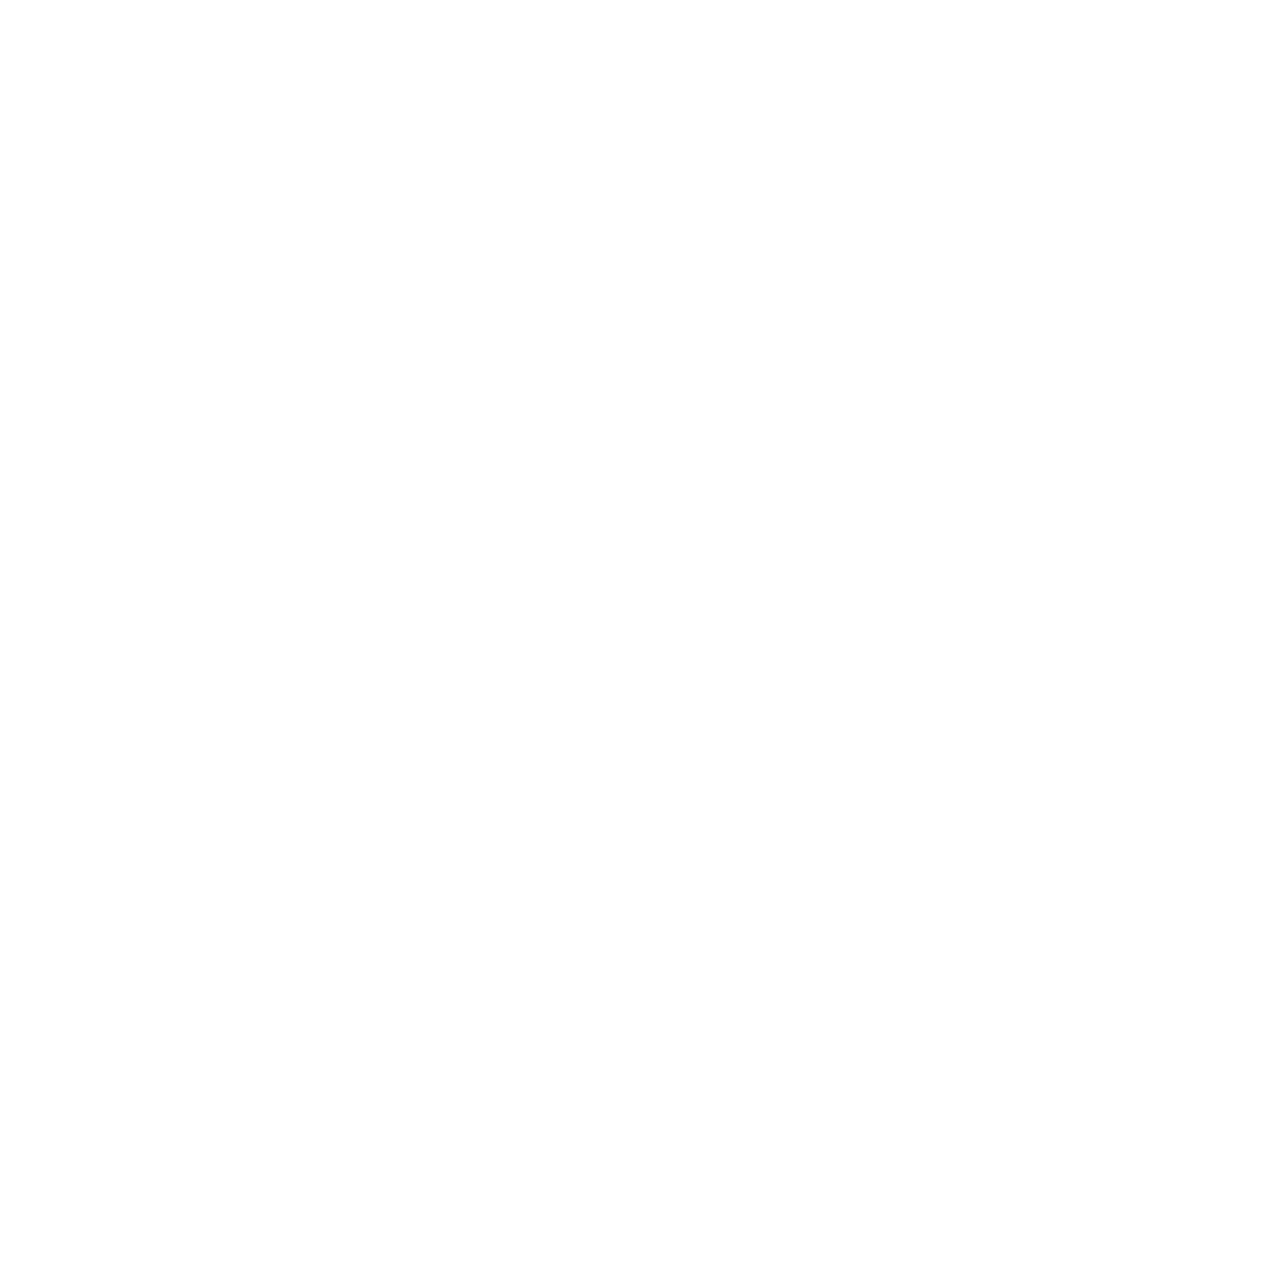
==== commit 6886f592: "fix" ====
--- a/about.html
+++ b/about.html
@@ -1,54 +1,55 @@
-<!DOCTYPE html>
-<html lang="en" dir="ltr">
-
-<head>
-  <meta charset="utf-8">
-  <meta name="viewport" content="width=device-width, initial-scale=1.0">
-  <meta name="format-detection" content="telephone=no">
-  <link rel="shortcut icon" type="image/x-icon" href="favicon.ico">
-  <link href="master.css?v=1" rel="stylesheet">
-  <script src="https://cdnjs.cloudflare.com/ajax/libs/gsap/3.4.2/gsap.min.js"></script>
-  <script src="https://cdnjs.cloudflare.com/ajax/libs/gsap/3.4.2/ScrollTrigger.min.js"></script>
-  <script src="app.js?v=1" defer></script>
-  <title>Excel Academy of NY - About</title>
-</head>
-
-<body>
-  <div class="stretch-wrapper">
-    <main id="main-about">
-      <section id="about">
-        <div id="about-content" class="content">
-          <h2>About</h2>
-          <p>
-            The Excel Academy of New York was founded by three parents who
-            are passionate about education.
-            <br><br>
-            We are a modern, dynamic learning center conveniently located
-            in Manhasset and Syosset, Long Island. We provide honest advice
-            and realistic expectations for each of our students, giving them
-            all the necessary tools to succeed. Through our work with current
-            in-classroom teachers as well as feedback from students, our
-            curriculum continuously adapts to meet and exceed the standards
-            set by local school districts. Our teachers are passionate about
-            their areas of study and are motivated to challenge students with
-            higher-order thinking skills that will help them succeed in and
-            beyond the classroom.
-            <br><br>
-            The staff at Excel Academy is
-            here to serve you and help you match the programs offered with
-            your children's needs and abilities.
-          </p>
-          <a href="index.html" class="cta-btn">
-            <div class="fill-wrapper">
-              <div class="fill"></div>
-            </div>
-            <span class="upper">Back home</span>
-            <span class="lower">Back home</span>
-          </a>
-        </div>
-      </section>
-    </main>
-  </div>
-</body>
-
-</html>
+<!DOCTYPE html>
+<html lang="en" dir="ltr">
+
+<head>
+  <meta charset="utf-8">
+  <meta name="viewport" content="width=device-width, initial-scale=1.0">
+  <meta name="format-detection" content="telephone=no">
+  <link rel="shortcut icon" type="image/x-icon" href="favicon.ico">
+  <link href="master.css?version=8" rel="stylesheet">
+  <link href="about.css?version=8" rel="stylesheet">
+  <script src="gsap.min.js"></script>
+  <script src="ScrollTrigger.min.js"></script>
+  <script src="app.js?version=8" defer></script>
+  <title>Excel Academy of NY - About</title>
+</head>
+
+<body>
+  <div class="stretch-wrapper">
+    <main>
+      <section>
+        <div class="content">
+          <h2>About</h2>
+          <p>
+            The Excel Academy of New York was founded by three parents who
+            are passionate about education.
+            <br><br>
+            We are a modern, dynamic learning center conveniently located
+            in Manhasset and Syosset, Long Island. We provide honest advice
+            and realistic expectations for each of our students, giving them
+            all the necessary tools to succeed. Through our work with current
+            in-classroom teachers as well as feedback from students, our
+            curriculum continuously adapts to meet and exceed the standards
+            set by local school districts. Our teachers are passionate about
+            their areas of study and are motivated to challenge students with
+            higher-order thinking skills that will help them succeed in and
+            beyond the classroom.
+            <br><br>
+            The staff at Excel Academy is
+            here to serve you and help you match the programs offered with
+            your children's needs and abilities.
+          </p>
+          <a href="index.html" class="cta-btn">
+            <div class="fill-wrapper">
+              <div class="fill"></div>
+            </div>
+            <span class="upper">Back home</span>
+            <span class="lower">Back home</span>
+          </a>
+        </div>
+      </section>
+    </main>
+  </div>
+</body>
+
+</html>
--- a/master.css
+++ b/master.css
@@ -26,27 +26,27 @@
   overflow: hidden;
 }
 
+.stretch-wrapper {
+  position: absolute;
+  top: 0;
+  left: 0;
+  width: 100%;
+  height: 100%;
+  display: grid;
+  grid-template-rows: 1fr auto;
+}
+.stretch-wrapper main section, .stretch-wrapper main .content {
+  display: flex;
+  flex-direction: column;
+  justify-content: center;
+  align-items: center;
+}
+
 .content {
   width: 80%;
   margin: auto;
   padding: 120px 0;
   max-width: 1000px;
-}
-
-.stretch-wrapper {
-  position: absolute;
-  top: 0;
-  left: 0;
-  width: 100%;
-  height: 100%;
-  display: grid;
-  grid-template-rows: 1fr auto;
-}
-.stretch-wrapper main section, .stretch-wrapper main .content {
-  display: flex;
-  flex-direction: column;
-  justify-content: center;
-  align-items: center;
 }
 
 a {
@@ -300,520 +300,6 @@
   min-width: 100%;
   max-width: 100%;
 }
-main .leaves {
-  display: none;
-  user-select: none;
-}
-
-main#main-home section#home {
-  position: relative;
-  height: clamp(650px, 90vh, 850px);
-}
-main#main-home section#home .content {
-  padding-top: 180px;
-}
-main#main-home section#home #video-wrapper {
-  z-index: -1;
-  position: absolute;
-  top: 0;
-  left: 0;
-  height: 100%;
-  width: 100%;
-  overflow: hidden;
-}
-main#main-home section#home #video-wrapper video {
-  position: relative;
-  min-height: 100%;
-  min-width: 100%;
-  transform: translate(-40%, 0);
-}
-main#main-home section#home #cta {
-  display: flex;
-  flex-direction: column;
-  justify-content: center;
-  align-items: center;
-  width: 100%;
-  margin: auto;
-  max-width: 500px;
-}
-main#main-home section#home #cta h1, main#main-home section#home #cta p {
-  text-align: center;
-  color: white;
-  will-change: transform, opacity;
-  margin-bottom: 60px;
-}
-main#main-home section#home #cta .virtualnotice {
-  color: #00B8F2;
-  font-weight: bolder;
-}
-main#main-home section#acceptances {
-  overflow-x: hidden;
-  position: relative;
-  background-position: center;
-  background-size: contain;
-  background-repeat: no-repeat;
-}
-main#main-home section#acceptances .content {
-  display: flex;
-  flex-direction: column;
-  align-items: center;
-  padding-bottom: 80px;
-}
-main#main-home section#acceptances h2, main#main-home section#acceptances p {
-  text-align: center;
-}
-main#main-home section#acceptances #school-grid {
-  margin-top: 50px;
-  display: grid;
-  grid-template-rows: repeat(4, 1fr);
-  grid-template-columns: 1fr;
-  width: 100%;
-  max-width: 350px;
-  height: 800px;
-  justify-items: center;
-  align-items: center;
-}
-main#main-home section#acceptances #school-grid .school {
-  display: flex;
-  width: 80%;
-  height: 80%;
-  max-width: 350px;
-  max-height: 150px;
-  position: relative;
-}
-main#main-home section#acceptances #school-grid .school .front, main#main-home section#acceptances #school-grid .school .back {
-  will-change: opacity, transform;
-  position: absolute;
-  width: 100%;
-  height: 100%;
-}
-main#main-home section#acceptances #school-grid .school .front {
-  transform: translate(5px, 5px);
-  color: white;
-  text-align: center;
-  display: flex;
-  flex-direction: column;
-  justify-content: center;
-}
-main#main-home section#acceptances #school-grid .school .front .school-name {
-  font-family: "Roboto", sans-serif;
-  font-size: 20px;
-}
-main#main-home section#acceptances #school-grid .school .front .school-count {
-  font-family: "Merriweather", serif;
-  font-size: 40px;
-  margin: 5px 0;
-}
-main#main-home section#acceptances #school-grid .school .front p {
-  font-size: 12px;
-}
-main#main-home section#acceptances #school-grid .school .back {
-  transform: translate(-5px, -5px);
-}
-main#main-home section#acceptances #school-grid .school:nth-child(1) .front {
-  background: #A51C30;
-}
-main#main-home section#acceptances #school-grid .school:nth-child(1) .back {
-  border: 2px solid #A51C30;
-}
-main#main-home section#acceptances #school-grid .school:nth-child(2) .front {
-  background: #8BB3DA;
-}
-main#main-home section#acceptances #school-grid .school:nth-child(2) .back {
-  border: 2px solid #8BB3DA;
-}
-main#main-home section#acceptances #school-grid .school:nth-child(3) .front {
-  background: #B31B1B;
-}
-main#main-home section#acceptances #school-grid .school:nth-child(3) .back {
-  border: 2px solid #B31B1B;
-}
-main#main-home section#acceptances #school-grid .school:nth-child(4) .front {
-  background: #54301A;
-}
-main#main-home section#acceptances #school-grid .school:nth-child(4) .back {
-  border: 2px solid #54301A;
-}
-main#main-home section#acceptances #school-grid .school:nth-child(5) .front {
-  background: #B00836;
-}
-main#main-home section#acceptances #school-grid .school:nth-child(5) .back {
-  border: 2px solid #B00836;
-}
-main#main-home section#acceptances #school-grid .school:nth-child(6) .front {
-  background: #00205B;
-}
-main#main-home section#acceptances #school-grid .school:nth-child(6) .back {
-  border: 2px solid #00205B;
-}
-main#main-home section#acceptances #school-grid .school:nth-child(7) .front {
-  background: #A80532;
-}
-main#main-home section#acceptances #school-grid .school:nth-child(7) .back {
-  border: 2px solid #A80532;
-}
-main#main-home section#acceptances #school-grid .school:nth-child(8) .front {
-  background: #00356B;
-}
-main#main-home section#acceptances #school-grid .school:nth-child(8) .back {
-  border: 2px solid #00356B;
-}
-main#main-home section#acceptances #school-grid .school:nth-child(n+4):nth-child(-n+8) {
-  display: none;
-}
-main#main-home section#acceptances #school-grid #cta-acceptances {
-  padding: 20px 30px;
-  background: #272727;
-  border: 2px solid #272727;
-}
-main#main-home section#acceptances #school-grid #cta-acceptances #cap {
-  position: absolute;
-  top: 0;
-  right: 0;
-  transform: translate(55%, -45%);
-  width: 45%;
-}
-main#main-home section#acceptances #school-grid #cta-acceptances #diploma {
-  position: absolute;
-  bottom: 0;
-  left: 0;
-  transform: translate(-35%, 30%);
-  width: 50%;
-}
-main#main-home section#acceptances #school-grid #cta-acceptances .fill {
-  background: white;
-}
-main#main-home section#acceptances #school-grid #cta-acceptances .lower {
-  color: black;
-}
-main#main-home section#testimonials {
-  overflow-x: hidden;
-  position: relative;
-  background: #145196;
-}
-main#main-home section#testimonials .huge {
-  color: white;
-  z-index: 0;
-  opacity: 0.03;
-  transform: translateY(0);
-}
-main#main-home section#testimonials .content {
-  display: flex;
-  flex-direction: column;
-  align-items: center;
-}
-main#main-home section#testimonials .content #testimonials-title {
-  z-index: 1;
-  color: white;
-  display: flex;
-  flex-direction: column;
-  align-items: center;
-  margin-bottom: 50px;
-}
-main#main-home section#testimonials .content .testimonials {
-  display: flex;
-  flex-direction: column;
-}
-main#main-home section#testimonials .content .testimonials .testimonial-box {
-  will-change: opacity;
-  padding: 30px;
-  margin-top: 30px;
-  max-width: 375px;
-}
-main#main-home section#testimonials .content .testimonials .testimonial-box .pfp-name {
-  margin-bottom: 20px;
-  font-size: 20px;
-  text-align: center;
-  font-family: "Roboto", sans-serif;
-}
-main#main-home section#testimonials .content .testimonials .testimonial-box p {
-  text-align: left;
-}
-main#main-home section#testimonials .content .testimonials .testimonial-box:nth-child(odd) {
-  background: #272727;
-  color: white;
-}
-main#main-home section#testimonials .content .testimonials .testimonial-box:nth-child(odd) p span {
-  color: #00B8F2;
-  font-weight: bold;
-}
-main#main-home section#testimonials .content .testimonials .testimonial-box:nth-child(even) {
-  color: black;
-  background: white;
-}
-main#main-home section#testimonials .content .testimonials .testimonial-box:nth-child(even) p span {
-  color: #145196;
-  font-weight: bold;
-}
-main#main-home section#testimonials .content .testimonials p {
-  text-align: center;
-}
-main#main-home section#testimonials .content #cta-testimonials {
-  padding: 20px 30px;
-  margin-top: 80px;
-  color: black;
-  background: white;
-}
-main#main-home section#testimonials .content #cta-testimonials #branch {
-  position: absolute;
-  width: 30%;
-  top: 0;
-  left: 0;
-  transform: translate(-60%, 0);
-}
-main#main-home section#testimonials .content #cta-testimonials #paper {
-  position: absolute;
-  width: 30%;
-  bottom: 0;
-  right: 0;
-  transform: translate(55%, 40%);
-}
-main#main-home section#testimonials .content #cta-testimonials .lower {
-  color: white;
-}
-main#main-home section#ready {
-  position: relative;
-  background: #fff;
-}
-main#main-home section#ready img {
-  display: none;
-}
-main#main-home section#ready .content {
-  text-align: center;
-}
-main#main-home section#ready .content .title {
-  position: relative;
-}
-main#main-home section#ready .content .title #underline {
-  content: "";
-  display: block;
-  position: absolute;
-  width: 100%;
-  transform-origin: left;
-  transform: scaleX(0);
-  height: 3px;
-  background: black;
-}
-main#main-home section#ready .content .cta-group {
-  margin-top: 50px;
-}
-main#main-home section#ready .content .cta-enroll {
-  background: #145196;
-}
-main#main-home section#ready .content .location {
-  border: 2px solid #272727;
-}
-main#main-home section#ready .content .cta-explore {
-  color: #145196;
-}
-main#main-home section#ready .content .link::after {
-  background: #145196;
-}
-
-main#main-courses .categories-container {
-  margin-top: 120px;
-  display: flex;
-  flex-direction: column;
-}
-main#main-courses .category {
-  margin-bottom: 80px;
-  width: fit-content;
-}
-main#main-courses .category-title {
-  margin-bottom: 30px;
-  text-decoration: underline;
-}
-main#main-courses li {
-  list-style-type: none;
-  margin-top: 20px;
-  font-family: "Roboto", sans-serif;
-  font-size: 18px;
-}
-main#main-courses section#courses-ready {
-  position: relative;
-  background: #145196;
-}
-main#main-courses section#courses-ready .content {
-  display: flex;
-  text-align: center;
-  padding-top: 180px;
-}
-main#main-courses section#courses-ready .content .title {
-  position: relative;
-}
-main#main-courses section#courses-ready .content .title h2, main#main-courses section#courses-ready .content .title p {
-  color: white !important;
-}
-main#main-courses section#courses-ready .content .title #underline {
-  content: "";
-  display: block;
-  position: absolute;
-  width: 100%;
-  transform-origin: left;
-  transform: scaleX(0);
-  height: 3px;
-  background: white;
-}
-main#main-courses section#courses-ready .content .subtitle {
-  margin-top: 10px;
-}
-main#main-courses section#courses-ready .content .cta-group {
-  margin-top: 50px;
-}
-main#main-courses section#courses-ready .content .location {
-  border: 2px solid #272727;
-}
-main#main-courses section#courses-ready .content .cta-explore {
-  color: #00B8F2;
-}
-main#main-courses section#courses-ready .content .link::after {
-  background: #00B8F2;
-}
-main#main-courses section#enrichment {
-  background: white;
-}
-main#main-courses section#enrichment .content {
-  color: #145196;
-}
-main#main-courses section#fundamentals {
-  background: #145196;
-  color: white;
-}
-main#main-courses section#fundamentals .cta-btn {
-  margin-top: 60px;
-  border: 2px solid white;
-}
-main#main-courses section#fundamentals .fill {
-  background: white;
-}
-main#main-courses section#fundamentals .upper {
-  color: white;
-}
-main#main-courses section#fundamentals .lower {
-  color: black;
-}
-main#main-courses .category {
-  text-align: center;
-}
-main#main-courses .title {
-  text-align: center;
-}
-main#main-courses .categories-container {
-  align-items: center;
-}
-
-main#main-calendar .content {
-  width: 90%;
-  max-width: 1200px;
-  padding-top: 180px;
-}
-main#main-calendar .content #calendar-entry-grid {
-  display: grid;
-  grid-template-columns: repeat(1, 1fr);
-  grid-template-rows: repeat(1, 1fr);
-  justify-items: center;
-  align-items: center;
-  grid-gap: 120px;
-}
-main#main-calendar .content #calendar-entry-grid .cta-btn {
-  border: 2px solid #272727;
-  background: #272727;
-  width: fit-content;
-  margin: auto;
-  margin-top: 25px;
-}
-main#main-calendar .content #calendar-entry-grid .fill {
-  background: white;
-}
-main#main-calendar .content #calendar-entry-grid .lower {
-  color: black;
-}
-main#main-calendar .content > .cta-btn {
-  margin-top: 120px;
-  border: 2px solid #272727;
-}
-main#main-calendar .content > .cta-btn .fill {
-  background: #272727;
-}
-main#main-calendar .content > .cta-btn .upper {
-  color: black;
-}
-main#main-calendar .content > .cta-btn .lower {
-  color: white;
-}
-
-main#main-about .content {
-  width: 70%;
-  max-width: 600px;
-  padding-top: 180px;
-  padding-bottom: 120px;
-  display: flex;
-  flex-direction: column;
-  align-items: center;
-}
-main#main-about .content h2 {
-  text-align: center;
-  margin-bottom: 80px;
-}
-main#main-about .content .cta-btn {
-  margin-top: 80px;
-  border: 2px solid #272727;
-}
-main#main-about .content .cta-btn .fill {
-  background: #272727;
-}
-main#main-about .content .upper {
-  color: black;
-}
-main#main-about .content .lower {
-  color: white;
-}
-
-main#main-enroll .content {
-  width: 70%;
-  max-width: 600px;
-  padding-top: 200px;
-  padding-bottom: 140px;
-  display: flex;
-  flex-direction: column;
-  align-items: center;
-}
-main#main-enroll .content > div {
-  text-align: center;
-}
-main#main-enroll .content .link {
-  display: inline-block;
-  color: #145196;
-  font-weight: bolder;
-  font-size: 20px;
-  line-height: 175%;
-}
-main#main-enroll .content .link::after {
-  margin-top: -5px;
-}
-main#main-enroll .content h2 {
-  margin-bottom: 70px;
-}
-main#main-enroll .content h3 {
-  margin-bottom: 10px;
-  margin-top: 50px;
-}
-main#main-enroll .content p {
-  opacity: 0.6;
-}
-main#main-enroll .content .cta-btn {
-  margin-top: 120px;
-  border: 2px solid #272727;
-}
-main#main-enroll .content .cta-btn .fill {
-  background: #272727;
-}
-main#main-enroll .content .upper {
-  color: black;
-}
-main#main-enroll .content .lower {
-  color: white;
-}
 
 footer section#footer-links {
   background: #073062;
@@ -870,60 +356,7 @@
   margin-top: 50px;
 }
 
-@media only screen and (min-width: 600px) {
-  #main-courses #enrichment .content, #main-courses #fundamentals .content {
-    align-items: center !important;
-  }
-  #main-courses .category {
-    text-align: left !important;
-  }
-  #main-courses .categories-container {
-    display: grid !important;
-    align-items: flex-start !important;
-    grid-template-columns: 1fr 1fr;
-    grid-template-rows: 1fr 1fr;
-    grid-auto-flow: column;
-    grid-row-gap: 10px;
-    grid-column-gap: 50px;
-  }
-}
-@media only screen and (min-width: 768px) {
-  main#main-home section#acceptances #school-grid {
-    min-width: 650px;
-    grid-template-rows: repeat(3, 1fr) !important;
-    grid-template-columns: repeat(2, 1fr) !important;
-  }
-  main#main-home section#acceptances .school:nth-child(4) {
-    display: block !important;
-  }
-  main#main-home section#acceptances .school:nth-child(5) {
-    display: block !important;
-  }
-}
-@media only screen and (min-width: 850px) {
-  main#main-courses .categories-container {
-    display: flex !important;
-    flex-direction: row !important;
-    justify-content: space-between;
-    width: 100%;
-  }
-  main#main-courses .title, main#main-courses .subtitle {
-    text-align: center;
-  }
-}
 @media only screen and (min-width: 992px) {
-  .leaves {
-    display: block !important;
-    z-index: 0;
-    opacity: 0.7;
-    width: 10%;
-    position: absolute;
-    height: 80%;
-    left: 2%;
-    top: 50%;
-    transform: translate(0, -50%);
-  }
-
   h1 {
     white-space: nowrap;
   }
@@ -984,88 +417,6 @@
     color: black;
   }
 
-  main#main-home section#home {
-    overflow: hidden;
-    background: none;
-    display: flex;
-    align-items: center;
-  }
-  main#main-home section#home #video-wrapper video {
-    transform: translate(0, 0);
-  }
-  main#main-home section#home .content {
-    display: grid;
-    grid-template-columns: repeat(12, 1fr);
-    grid-template-rows: 1fr;
-    grid-column-gap: 12px;
-    align-content: center;
-  }
-  main#main-home section#home .content #cta {
-    grid-column: 1/7;
-    align-items: flex-start;
-    text-align: left;
-  }
-  main#main-home section#home .content #home-svg {
-    display: block;
-    margin: 0 !important;
-    position: static;
-    transform: translate(0, 10px);
-    align-self: center;
-    min-width: 350px;
-    max-width: 450px;
-    width: 100%;
-    grid-column: 8/-1;
-  }
-  main#main-home section#home .content #home-svg #phone-svg {
-    display: block;
-    opacity: 0;
-    width: 50%;
-    max-width: 175px;
-    min-width: 100px;
-    z-index: -1;
-    position: absolute;
-    transform: translate(-40%, -10%);
-    animation: phoneIn 800ms 300ms ease-out forwards;
-  }
-  main#main-home section#home .content #home-svg #reading-svg {
-    display: block;
-    opacity: 0;
-    transform: translate(40%, 0);
-    width: 100%;
-    max-width: 350px;
-    min-width: 200px;
-    animation: readingIn 800ms 300ms ease-out forwards;
-  }
-  main#main-home section#acceptances #school-grid {
-    min-width: 100%;
-    grid-template-rows: repeat(3, 1fr) !important;
-    grid-template-columns: repeat(3, 1fr) !important;
-  }
-  main#main-home section#acceptances #school-grid .school:nth-child(n+4):nth-child(-n+8) {
-    display: block;
-  }
-  main#main-home section#testimonials .testimonials .testimonial-box {
-    max-width: 600px !important;
-  }
-  main#main-home section#testimonials .testimonials .testimonial-box:nth-child(1) {
-    transform: translate(-20%, 0);
-  }
-  main#main-home section#testimonials .testimonials .testimonial-box:nth-child(2) {
-    transform: translate(0);
-  }
-  main#main-home section#testimonials .testimonials .testimonial-box:nth-child(3) {
-    transform: translate(20%, 0);
-  }
-  main#main-home section#ready img {
-    display: block !important;
-    user-select: none;
-    position: absolute;
-    left: 20px;
-    bottom: 20px;
-    width: 25%;
-    max-width: 350px;
-  }
-
   footer section#footer-links .content {
     max-width: 1000px;
     display: flex !important;
--- a/about.css
+++ b/about.css
@@ -0,0 +1,29 @@
+@import url("https://fonts.googleapis.com/css2?family=Merriweather:wght@300;400&family=Roboto:wght@300;400&display=swap");
+main .content {
+  width: 70%;
+  max-width: 600px;
+  padding-top: 180px;
+  padding-bottom: 120px;
+  display: flex;
+  flex-direction: column;
+  align-items: center;
+}
+main .content h2 {
+  text-align: center;
+  margin-bottom: 80px;
+}
+main .content .cta-btn {
+  margin-top: 80px;
+  border: 2px solid #272727;
+}
+main .content .cta-btn .fill {
+  background: #272727;
+}
+main .content .upper {
+  color: black;
+}
+main .content .lower {
+  color: white;
+}
+
+/*# sourceMappingURL=about.css.map */
